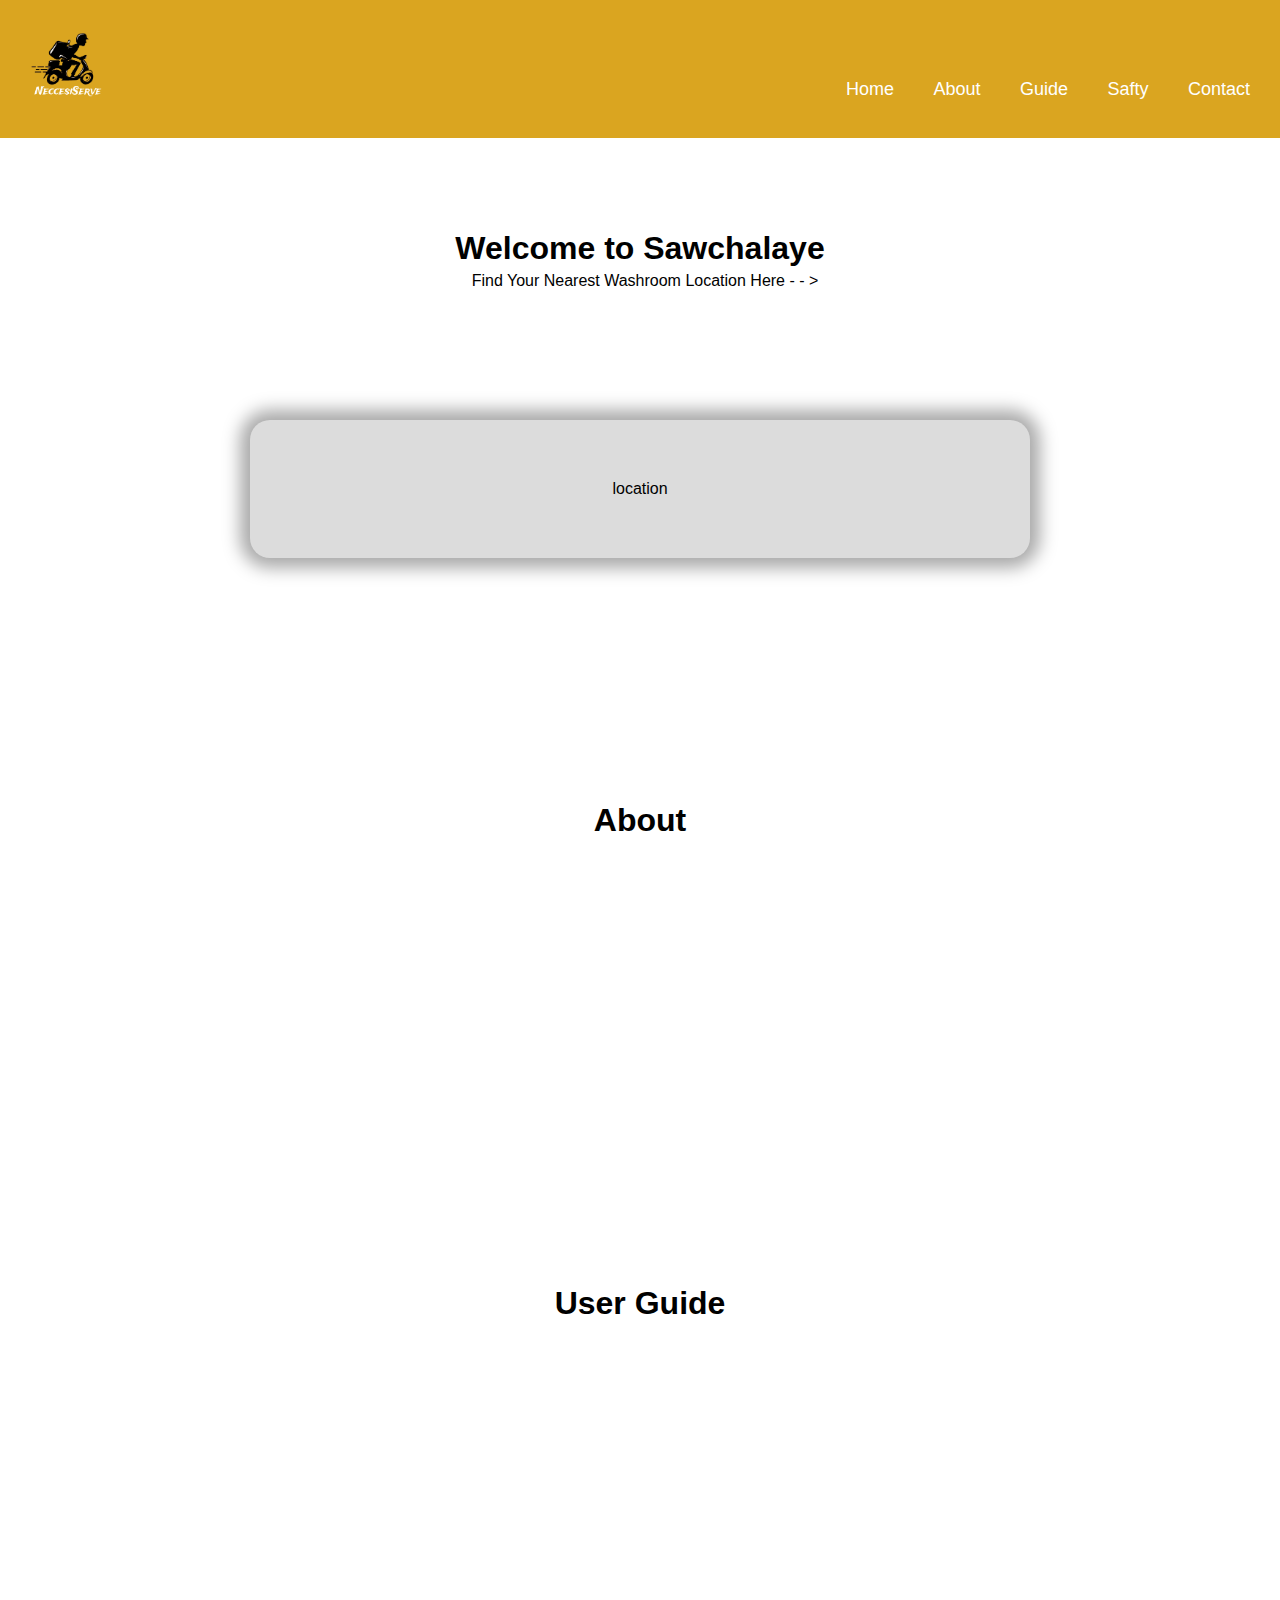
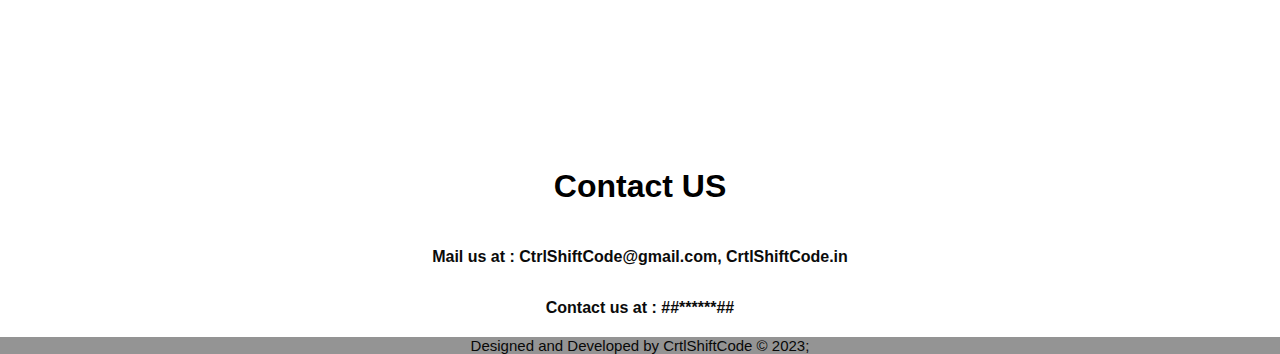
==== index.html @ f0f92f32 "add code" ====
<!DOCTYPE html>
 <html lang="en">
 <head>
    <meta charset="UTF-8">
    <meta name="viewport" content="width=device-width, initial-scale=1.0">
    <title>smart_toilet</title>
    <link rel="stylesheet"  href="smarty.css">
 </head>
 <body>
    <header class="header">
        <a href="index.html" class="logo"><img src="main_logo.png" alt="" height="70px"></a>
    
        <nav class="navbar">
            <a href="#">Home</a>
            <a href="#About">About</a>
            <a href="#Guide">Guide</a>
            <a href="#Safty">Safty</a>
            <a href="#Contact">Contact</a>
        </nav>
    </header>

    <div class="wellpage">
        <div class="welltext">
            <h1>Welcome to Sawchalaye</h1>
            <p style="padding: 5px 0px 10px 10px; ">Find Your Nearest Washroom Location Here - - ></p>
        </div>
        <div class="location">
            <p>location</p>
        </div>
        
    </div>
    <br>
    <br>
    <div class="heading" id="About">
        <h1>About</h1>
        <br>
        <br>
        <br>
        <br>
        <br>
        <br>
        <br>
        <br>
        <br>
        <br>
        <br>
        <br>
        <br>
        <br>

    </div>
    <br>
    <br>
    <div class="guidebox" id="Guide">
        <h1>User Guide</h1>
        <br>
        <br>
        <br>
        <br>
        <br>
        <br>
        <br>
        <br>
        <br>
        <br>
        <br>
        <br>
        <br>
        <br>
    
    </div>
    <br>
    <br>
    <div class="contactus" id="Contact">
        <h1>Contact US</h1>
        <p>Mail us at : CtrlShiftCode@gmail.com, CrtlShiftCode.in</p>
    
        <p>Contact us at : ##******##</p>
    
    </div>
    <div class="footer">Designed and Developed by CrtlShiftCode &copy 2023;</div>
     
 </body>
 </html>
---- smarty.css ----
* {
    margin: 0;
    padding: 0;
    box-sizing: border-box;
    font-family: "Poppins", sans-serif;
}

body {
    min-height: 100vh;
    /* background: url(../smart_toi/background.jpg) no-repeat; */
    background-size: cover;
    background-position: center;
    background-attachment: fixed;
}

.header {
    position: fixed;
    top: 0;
    left: 0;
    width: 100%;
    padding: 30px;
    background: transparent;
    display: flex;
    justify-content: space-between;
    align-items: center;
    z-index: 100;
    background-color: goldenrod;
}

.logo {
    font-size: 32px;
    color: white;
    text-decoration: none;
    font-weight: 700;
}


.navbar a {
    position: relative;
    font-size: 18px;
    color: #fff;
    font-weight: 500;
    text-decoration: none;
    margin-left: 35px;
    top: 20px;
}

.navbar a::before {
    content: '';
    position: absolute;
    top: 100%;
    left: 0;
    width: 0px;
    height: 3px;
    background:black;
    transition: .4s;
}

.navbar a:hover::before {
    width: 103%;

}

.welltext{
    margin: 190px ;
    margin-top: 230px;
    margin-bottom: 120px;
    padding: 0px;
    display: inherit;
    text-align: center;

}
.location p{ 
    text-align: center;
    position: relative;
    padding: 60px;
    margin: 250px;
    margin-top: 0;
    margin-bottom: 80px;
    display:grid;
    box-shadow: 0 0 17px 10px rgba(1, 0, 0, 0.342);
    border-radius: 20px;
    background:gainsboro;
}
.heading h1{
    text-align: center;
    color:black;
    padding-top: 10%;
    margin-bottom: 30px;
    font-weight: 600;
    position: relative;
}
.heading{
    /* background-color: grey; */

}

.guidebox h1 {
    text-align: center;
    color: blac;
    padding-top: 10%;
    margin-bottom: 30px;
    font-weight: 600;
    position: relative;
}

.contactus h1 {
    text-align: center;
    color: blac;
    padding-top: 10%;
    margin-bottom: 30px;
    font-weight: 600;
    position: relative;
}
.contactus p {
    /* font-size: 20px; */
    text-align: center;
    color: rgb(11, 11, 11);
    padding-top: 1%;
    margin-bottom: 20px;
    font-weight: 600;
    position: relative;
}

.footer {
    background: rgba(0, 0, 0, 0.418);
    background-attachment: fixed;
    background-size: cover;
    width: 100%;
    height: auto;
    font-size: 15px;
    text-align: center;
    color: rgb(8, 8, 8);
    font-weight: 500;
    position: relative;
}
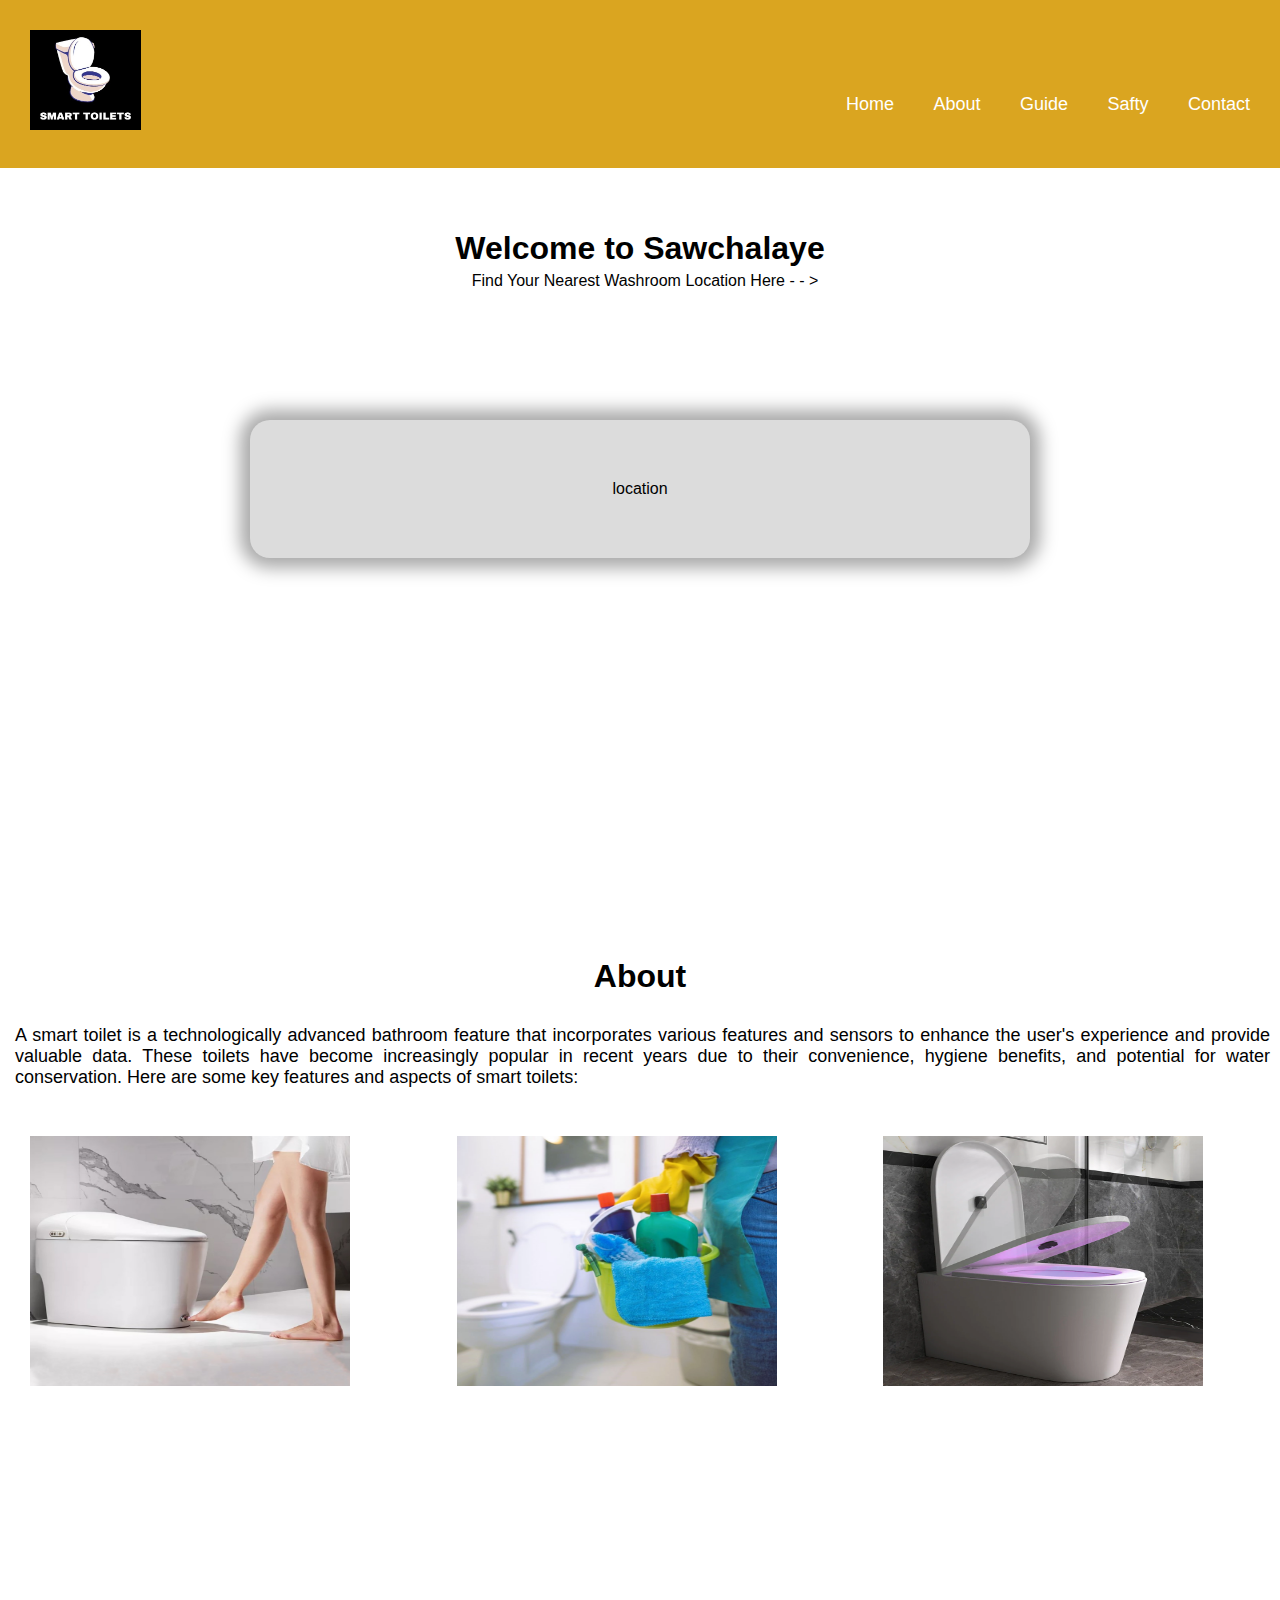
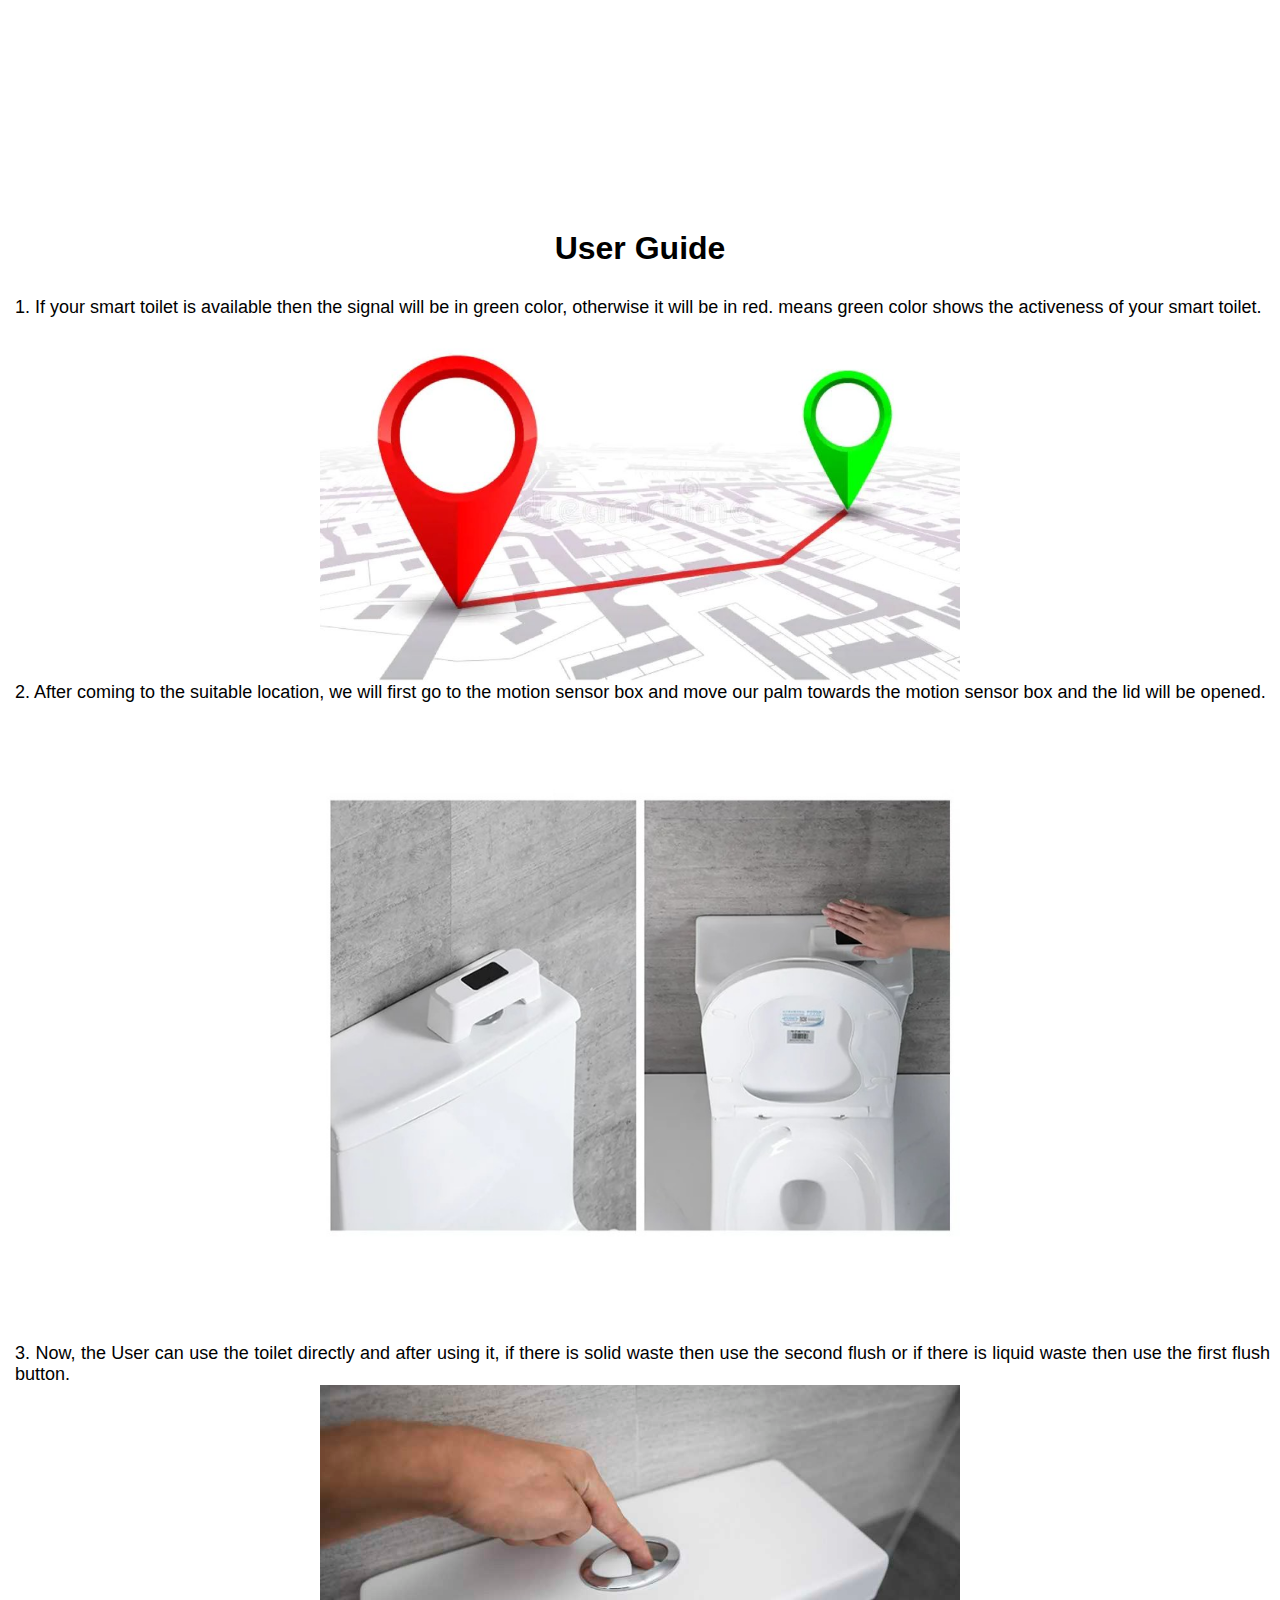
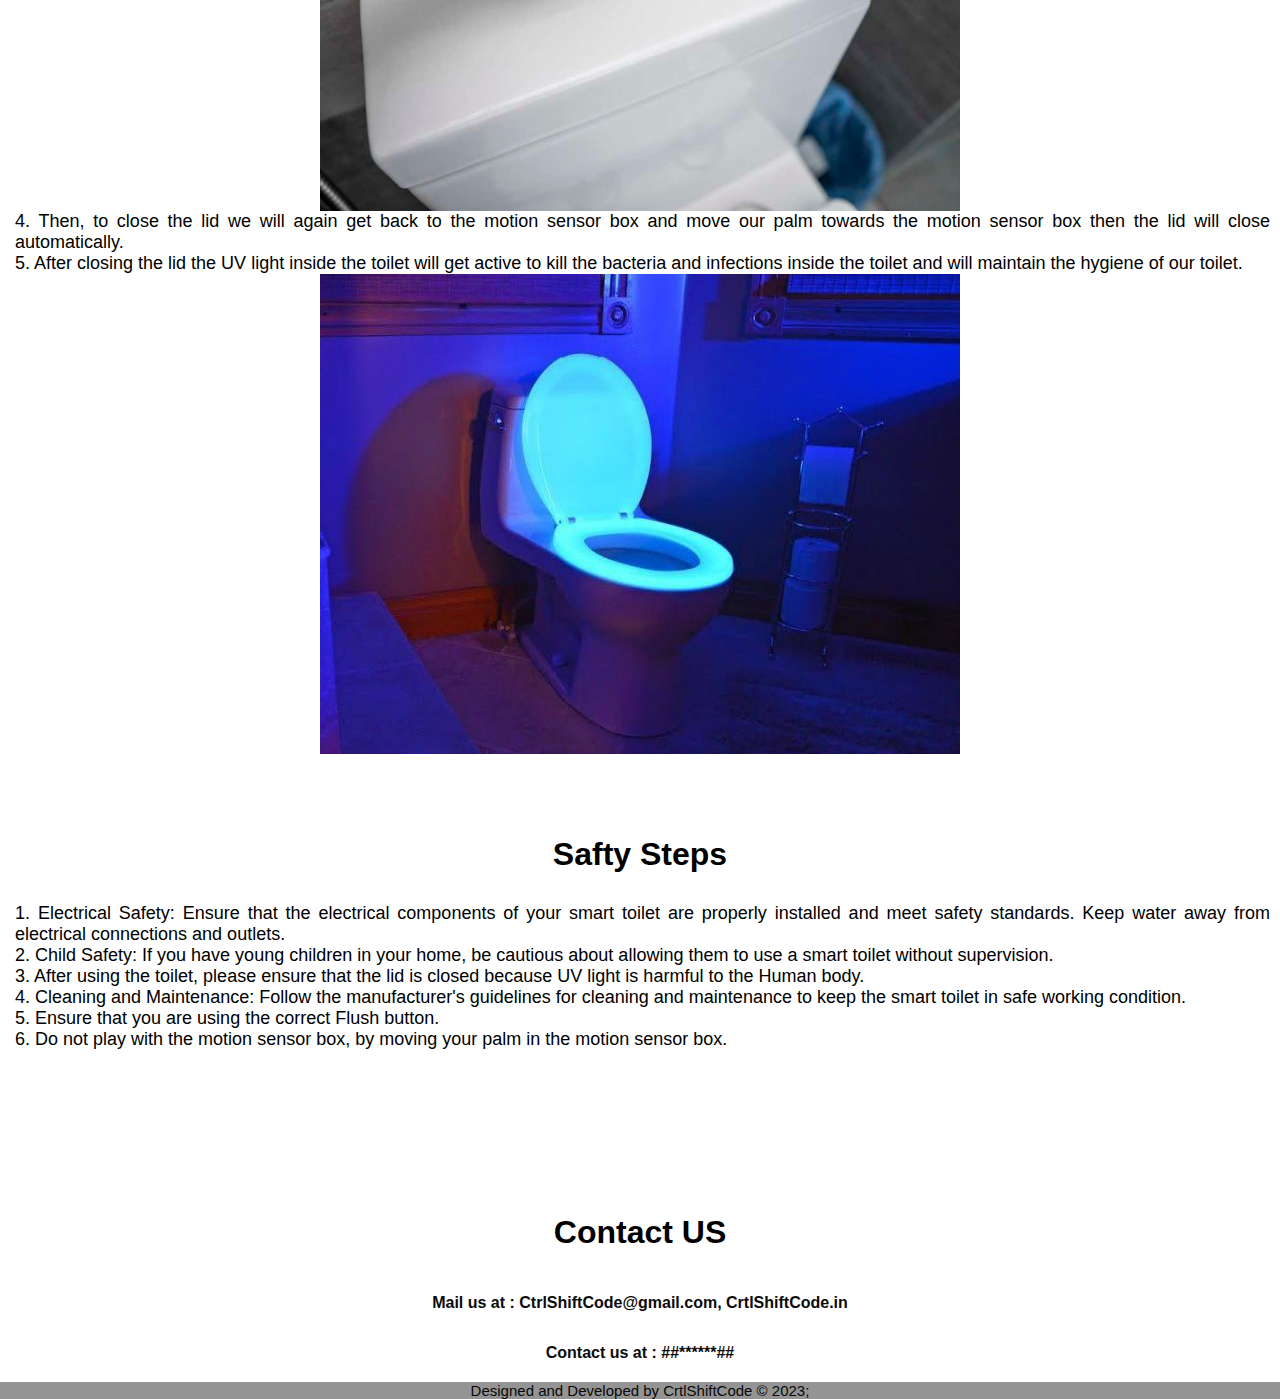
==== commit d8540d0e: "add photos" ====
--- a/index.html
+++ b/index.html
@@ -1,15 +1,17 @@
- <!DOCTYPE html>
- <html lang="en">
- <head>
+<!DOCTYPE html>
+<html lang="en">
+
+<head>
     <meta charset="UTF-8">
     <meta name="viewport" content="width=device-width, initial-scale=1.0">
     <title>smart_toilet</title>
-    <link rel="stylesheet"  href="smarty.css">
- </head>
- <body>
+    <link rel="stylesheet" href="smarty.css">
+</head>
+
+<body>
     <header class="header">
-        <a href="index.html" class="logo"><img src="main_logo.png" alt="" height="70px"></a>
-    
+        <a href="index.html" class="logo"><img src="logo.jpg" alt="logo" height="100px"></a>
+
         <nav class="navbar">
             <a href="#">Home</a>
             <a href="#About">About</a>
@@ -27,23 +29,22 @@
         <div class="location">
             <p>location</p>
         </div>
-        
     </div>
-    <br>
-    <br>
     <div class="heading" id="About">
         <h1>About</h1>
+        <p>A smart toilet is a technologically advanced bathroom feature that incorporates various features and sensors
+            to enhance
+            the user's experience and provide valuable data. These toilets have become increasingly popular in recent
+            years due to
+            their convenience, hygiene benefits, and potential for water conservation. Here are some key features and
+            aspects of
+            smart toilets:</p>
         <br>
-        <br>
-        <br>
-        <br>
-        <br>
-        <br>
-        <br>
-        <br>
-        <br>
-        <br>
-        <br>
+        <div class="images1">
+            <div><img src="img1.png" alt="loading" width="30%"></div>
+            <div><img src="img2.png" alt="in" width="30%"></div>
+            <div><img src="img3.png" alt="progress" width="30%"></div>
+        </div>
         <br>
         <br>
         <br>
@@ -53,32 +54,78 @@
     <br>
     <div class="guidebox" id="Guide">
         <h1>User Guide</h1>
+        <p>1. If your smart toilet is available then the signal will be in green color, otherwise it will be in red.
+            means green
+            color shows the activeness of your smart toilet.</p>
+        <img src="img4.jpg" alt="navigation image">
+
+        <p>2. After coming to the suitable location, we will first go to the motion sensor box and move our palm towards
+            the motion
+            sensor box and the lid will be opened.</p>
+        <img src="img5.jpg" alt="Motion sensor image">
+
+        <p>3. Now, the User can use the toilet directly and after using it, if there is solid waste then use the second
+            flush or if
+            there is liquid waste then use the first flush button.</p>
+        <img src="img6.jpg" alt="flush image">
+
+        <p>4. Then, to close the lid we will again get back to the motion sensor box and move our palm towards the
+            motion sensor
+            box then the lid will close automatically.</p>
+
+        <p>5. After closing the lid the UV light inside the toilet will get active to kill the bacteria and infections
+            inside the
+            toilet and will maintain the hygiene of our toilet.</p>
+        <img src="img8.jpg" alt="uv light">
+
         <br>
-        <br>
-        <br>
-        <br>
-        <br>
-        <br>
-        <br>
-        <br>
-        <br>
-        <br>
-        <br>
-        <br>
-        <br>
-        <br>
-    
+
+    </div>
+    <div class="saftybox" id="Safty">
+        <h1>Safty Steps</h1>
+        <p>
+            1. Electrical Safety: Ensure that the electrical components of your smart toilet are properly installed and
+            meet safety
+            standards. Keep water away from electrical connections and outlets.
+        </p>
+
+        <p>
+            2. Child Safety: If you have young children in your home, be cautious about allowing them to use a smart
+            toilet without
+            supervision.
+        </p>
+
+        <p>
+            3. After using the toilet, please ensure that the lid is closed because UV light is harmful to the Human
+            body.
+        </p>
+
+        <p>
+            4. Cleaning and Maintenance: Follow the manufacturer's guidelines for cleaning and maintenance to keep the
+            smart toilet
+            in safe working condition.
+        </p>
+
+        <p>
+            5. Ensure that you are using the correct Flush button.
+        </p>
+
+        <p>
+            6. Do not play with the motion sensor box, by moving your palm in the motion sensor box.
+        </p>
+
     </div>
     <br>
     <br>
     <div class="contactus" id="Contact">
         <h1>Contact US</h1>
         <p>Mail us at : CtrlShiftCode@gmail.com, CrtlShiftCode.in</p>
-    
+
         <p>Contact us at : ##******##</p>
-    
+
     </div>
     <div class="footer">Designed and Developed by CrtlShiftCode &copy 2023;</div>
-     
- </body>
- </html>+
+</body>
+
+</html>--- a/smarty.css
+++ b/smarty.css
@@ -52,7 +52,7 @@
     left: 0;
     width: 0px;
     height: 3px;
-    background:black;
+    background: black;
     transition: .4s;
 }
 
@@ -61,47 +61,105 @@
 
 }
 
-.welltext{
-    margin: 190px ;
+.welltext {
+    margin: 190px;
     margin-top: 230px;
     margin-bottom: 120px;
-    padding: 0px;
+    padding-bottom: 0px;
     display: inherit;
     text-align: center;
 
 }
-.location p{ 
+
+.location p {
     text-align: center;
     position: relative;
     padding: 60px;
     margin: 250px;
     margin-top: 0;
     margin-bottom: 80px;
-    display:grid;
+    display: grid;
     box-shadow: 0 0 17px 10px rgba(1, 0, 0, 0.342);
     border-radius: 20px;
-    background:gainsboro;
+    background: gainsboro;
 }
-.heading h1{
+
+.heading h1 {
     text-align: center;
-    color:black;
-    padding-top: 10%;
+    color: black;
+    padding-top: 25%;
     margin-bottom: 30px;
     font-weight: 600;
     position: relative;
 }
-.heading{
-    /* background-color: grey; */
+
+.heading p {
+    padding-left: 15px;
+    padding-right: 10px;
+    display: grid;
+    font-size: 18px;
+    text-align: justify;
+    ;
+}
+
+.images1 {
+    display: grid;
+    grid-template-columns: repeat(auto-fit, minmax(250px, 1fr));
+    grid-gap: 40px;
+    width: 100%;
+    padding: 20px;
+    margin: 10px;
+}
+
+.images1 img {
+    width: 320px;
+    height: 250px;
 
 }
 
 .guidebox h1 {
     text-align: center;
-    color: blac;
-    padding-top: 10%;
+    color: black;
+    padding-top: 25%;
     margin-bottom: 30px;
     font-weight: 600;
     position: relative;
+}
+
+.guidebox p {
+    padding-left: 15px;
+    padding-right: 10px;
+    display: grid;
+    font-size: 18px;
+    text-align: justify;
+}
+
+.guidebox img {
+    display: block;
+    position: relative;
+    /* padding: 20px; */
+    margin-left: auto;
+    margin-right: auto;
+    width: 50%;
+    height: 30%;
+
+}
+
+.saftybox h1 {
+    text-align: center;
+    color: black;
+    padding-top: 5%;
+    margin-bottom: 30px;
+    font-weight: 600;
+    position: relative;
+}
+
+.saftybox p {
+    padding-left: 15px;
+    padding-right: 10px;
+    display: grid;
+    font-size: 18px;
+    text-align: justify;
 }
 
 .contactus h1 {
@@ -112,6 +170,7 @@
     font-weight: 600;
     position: relative;
 }
+
 .contactus p {
     /* font-size: 20px; */
     text-align: center;
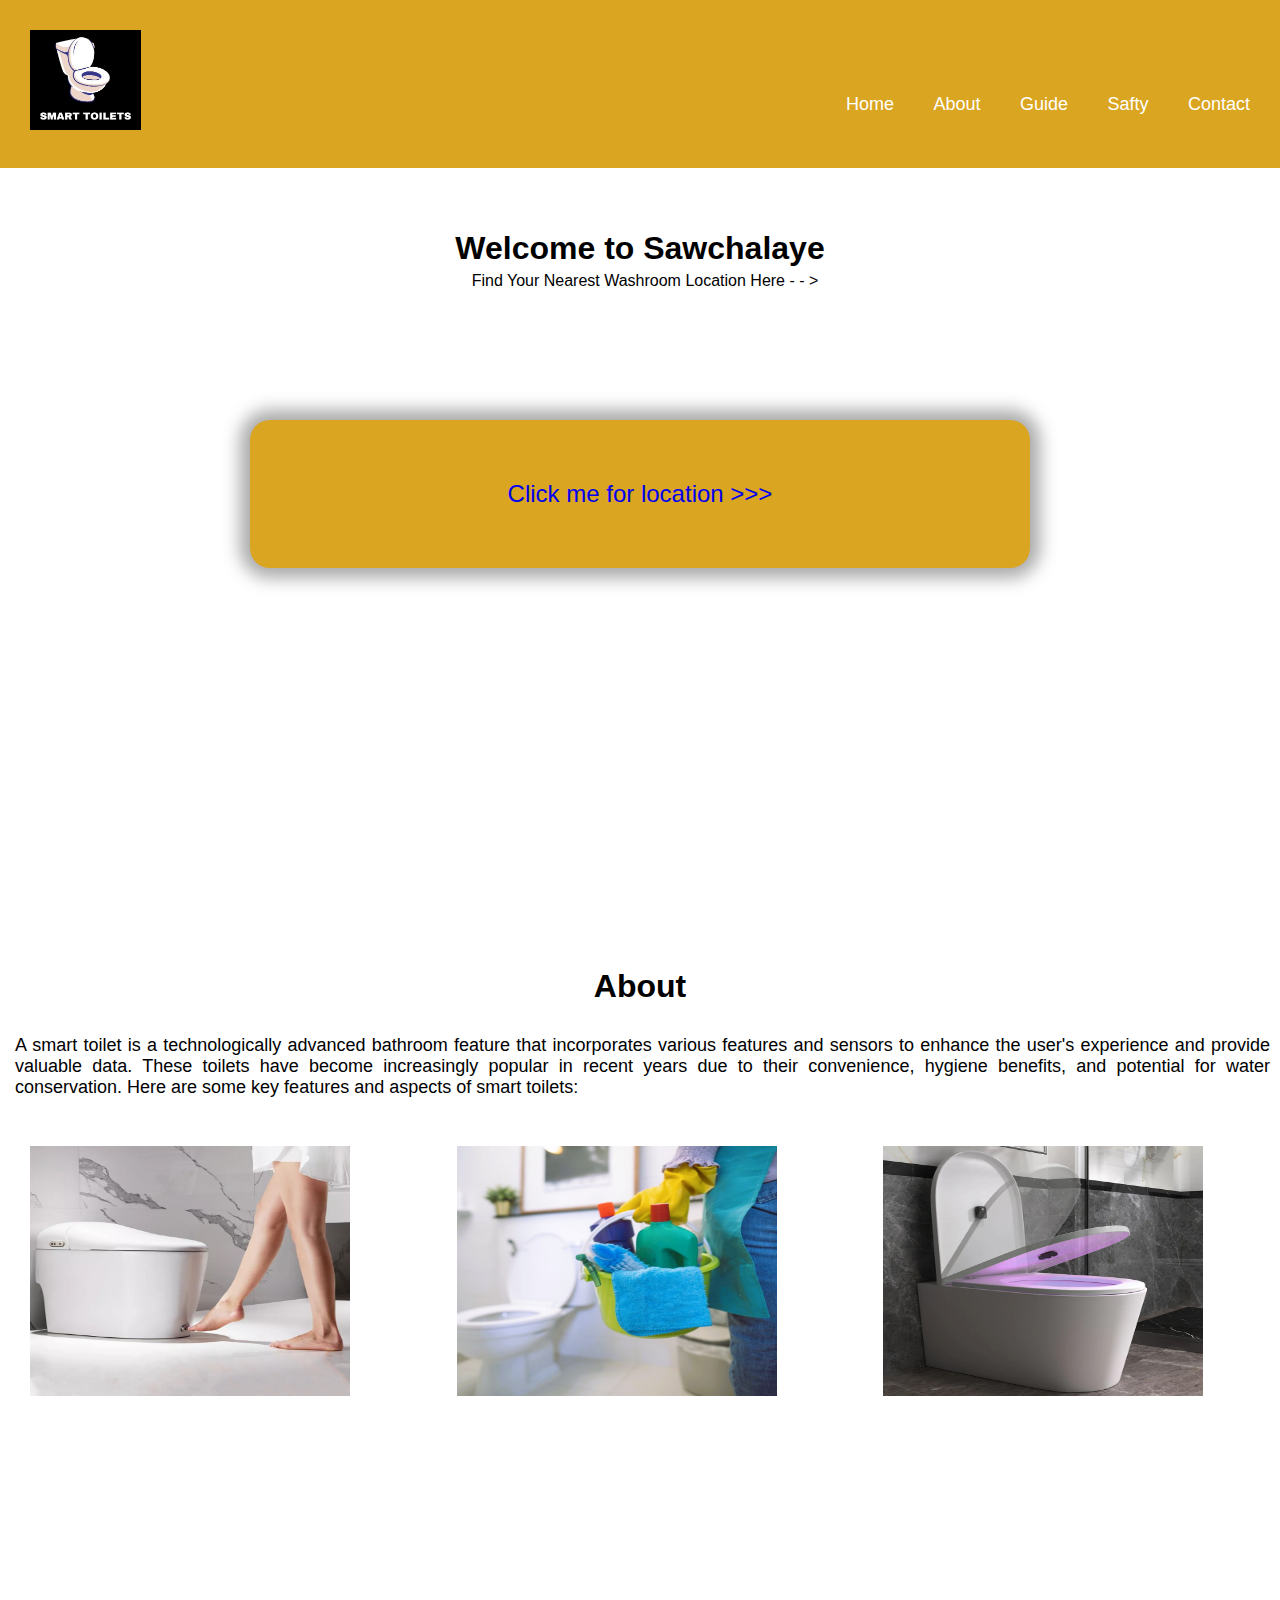
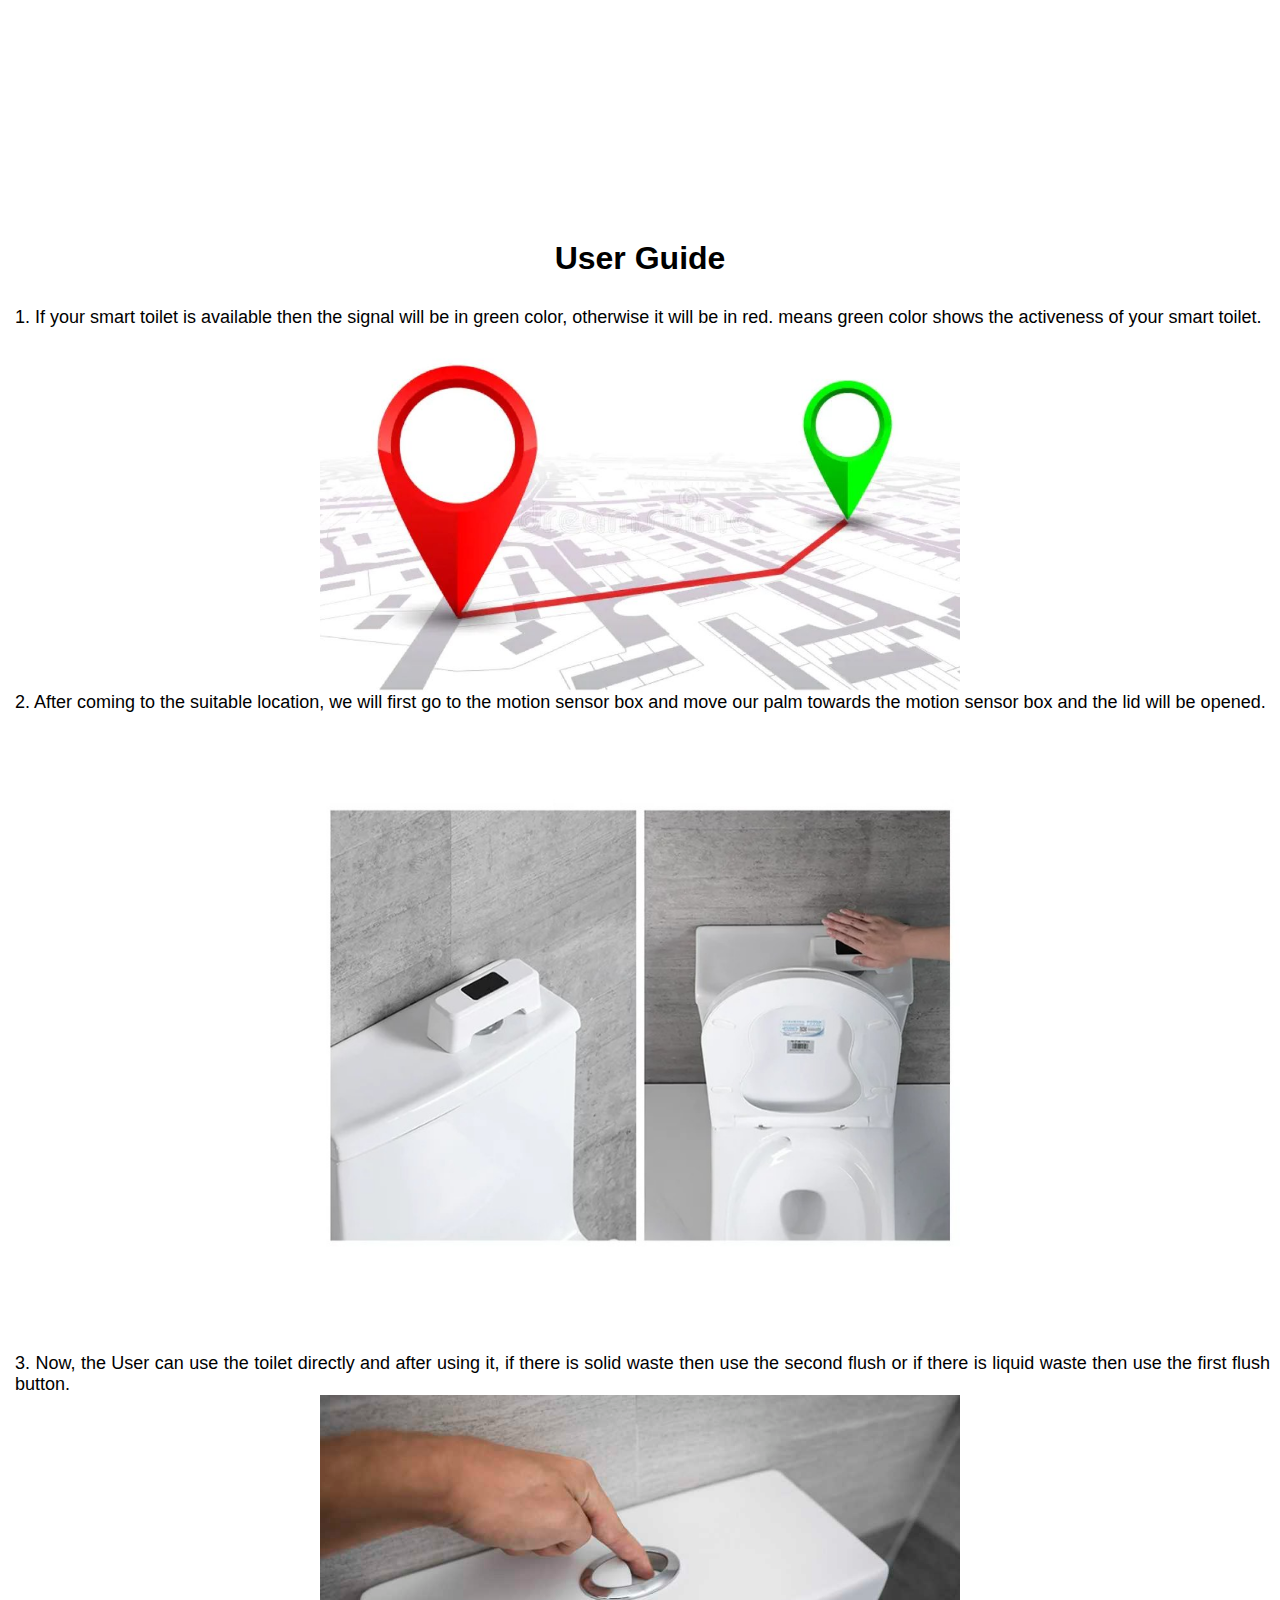
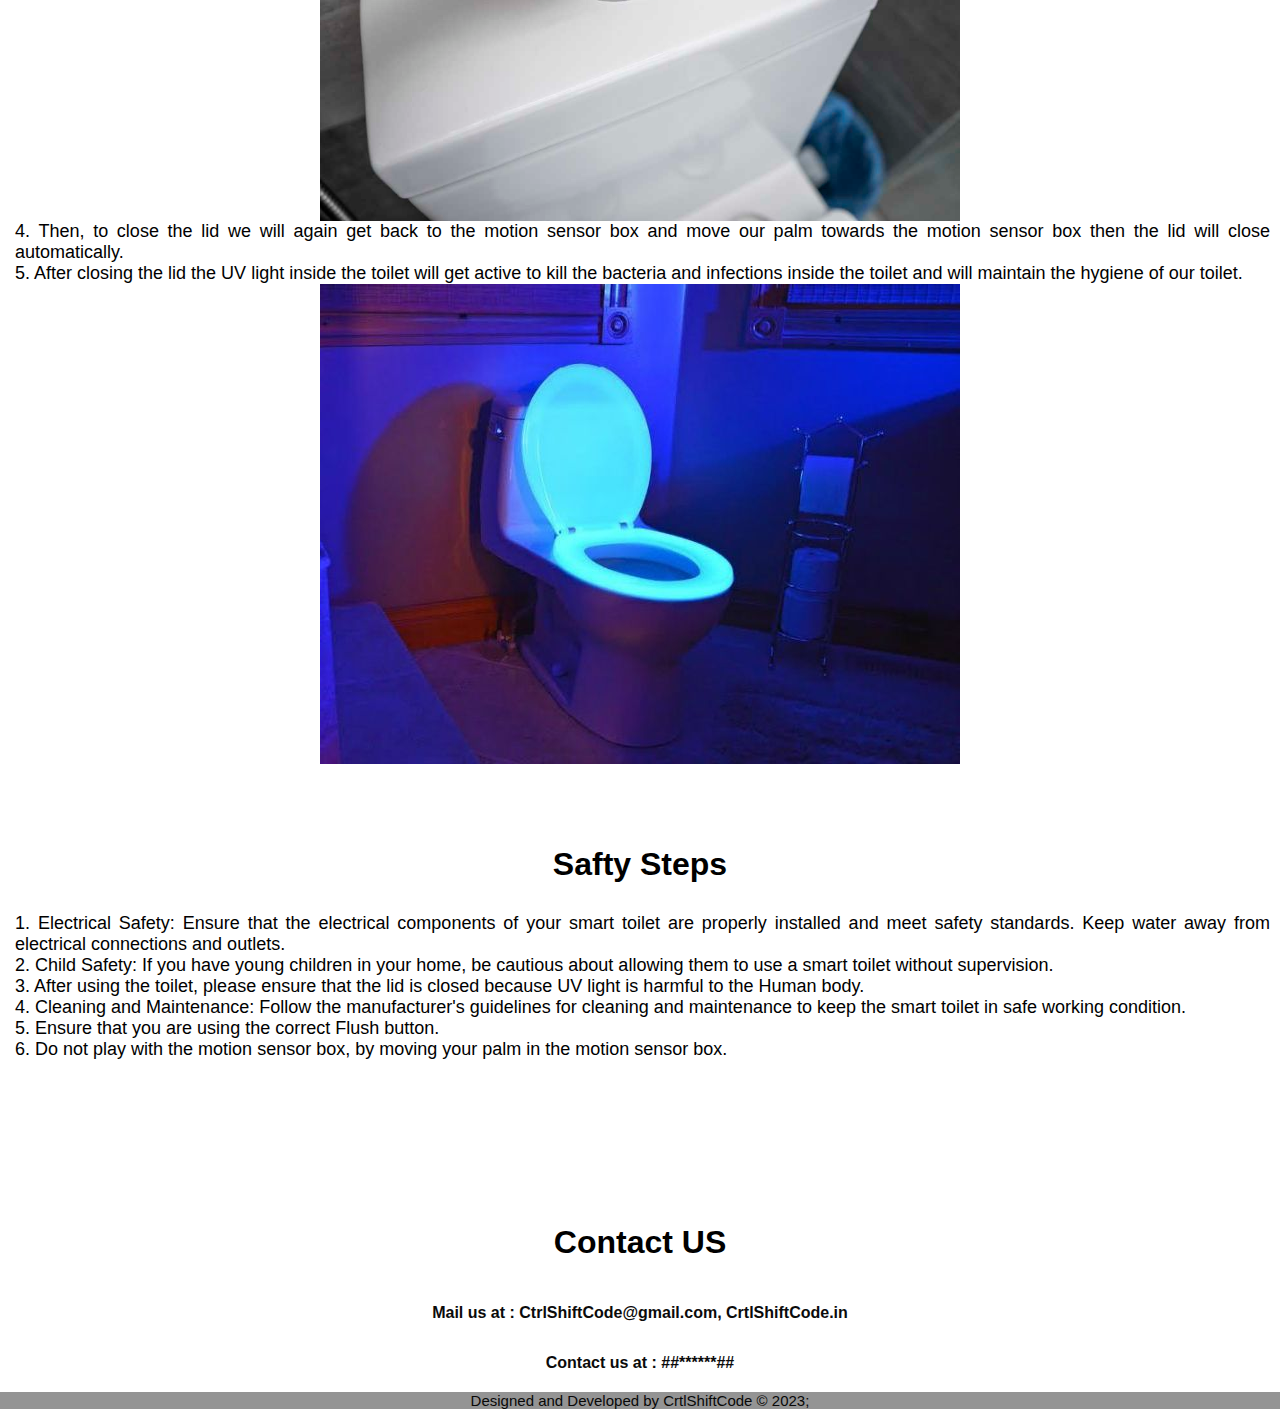
==== commit 64d58b17: "add map page" ====
--- a/index.html
+++ b/index.html
@@ -1,17 +1,15 @@
-<!DOCTYPE html>
-<html lang="en">
-
-<head>
+ <!DOCTYPE html>
+ <html lang="en">
+ <head>
     <meta charset="UTF-8">
     <meta name="viewport" content="width=device-width, initial-scale=1.0">
     <title>smart_toilet</title>
-    <link rel="stylesheet" href="smarty.css">
-</head>
-
-<body>
+    <link rel="stylesheet"  href="smarty.css">
+ </head>
+ <body>
     <header class="header">
         <a href="index.html" class="logo"><img src="logo.jpg" alt="logo" height="100px"></a>
-
+    
         <nav class="navbar">
             <a href="#">Home</a>
             <a href="#About">About</a>
@@ -26,22 +24,21 @@
             <h1>Welcome to Sawchalaye</h1>
             <p style="padding: 5px 0px 10px 10px; ">Find Your Nearest Washroom Location Here - - ></p>
         </div>
-        <div class="location">
-            <p>location</p>
-        </div>
+        <div  class="location">
+            <a href="map.html" style="text-decoration: none;" ><p>Click me for location >>></p></a>
+        </div> 
     </div>
+    
+    
     <div class="heading" id="About">
         <h1>About</h1>
-        <p>A smart toilet is a technologically advanced bathroom feature that incorporates various features and sensors
-            to enhance
-            the user's experience and provide valuable data. These toilets have become increasingly popular in recent
-            years due to
-            their convenience, hygiene benefits, and potential for water conservation. Here are some key features and
-            aspects of
-            smart toilets:</p>
+        <p>A smart toilet is a technologically advanced bathroom feature that incorporates various features and sensors to enhance
+        the user's experience and provide valuable data. These toilets have become increasingly popular in recent years due to
+        their convenience, hygiene benefits, and potential for water conservation. Here are some key features and aspects of
+        smart toilets:</p>
         <br>
         <div class="images1">
-            <div><img src="img1.png" alt="loading" width="30%"></div>
+            <div><img src="img1.png" alt="loading" width="30%" ></div>
             <div><img src="img2.png" alt="in" width="30%"></div>
             <div><img src="img3.png" alt="progress" width="30%"></div>
         </div>
@@ -54,62 +51,53 @@
     <br>
     <div class="guidebox" id="Guide">
         <h1>User Guide</h1>
-        <p>1. If your smart toilet is available then the signal will be in green color, otherwise it will be in red.
-            means green
-            color shows the activeness of your smart toilet.</p>
-        <img src="img4.jpg" alt="navigation image">
-
-        <p>2. After coming to the suitable location, we will first go to the motion sensor box and move our palm towards
-            the motion
-            sensor box and the lid will be opened.</p>
+        <p>1. If your smart toilet is available then the signal will be in green color, otherwise it will be in red. means green
+        color shows the activeness of your smart toilet.</p>
+            <img src="img4.jpg" alt="navigation image">  
+        
+        <p>2. After coming to the suitable location, we will first go to the motion sensor box and move our palm towards the motion
+        sensor box and the lid will be opened.</p>
         <img src="img5.jpg" alt="Motion sensor image">
-
-        <p>3. Now, the User can use the toilet directly and after using it, if there is solid waste then use the second
-            flush or if
-            there is liquid waste then use the first flush button.</p>
+        
+        <p>3. Now, the User can use the toilet directly and after using it, if there is solid waste then use the second flush or if
+        there is liquid waste then use the first flush button.</p>
         <img src="img6.jpg" alt="flush image">
-
-        <p>4. Then, to close the lid we will again get back to the motion sensor box and move our palm towards the
-            motion sensor
-            box then the lid will close automatically.</p>
-
-        <p>5. After closing the lid the UV light inside the toilet will get active to kill the bacteria and infections
-            inside the
-            toilet and will maintain the hygiene of our toilet.</p>
+        
+        <p>4. Then, to close the lid we will again get back to the motion sensor box and move our palm towards the motion sensor
+        box then the lid will close automatically.</p>
+        
+        <p>5. After closing the lid the UV light inside the toilet will get active to kill the bacteria and infections inside the
+        toilet and will maintain the hygiene of our toilet.</p>
         <img src="img8.jpg" alt="uv light">
 
         <br>
-
+    
     </div>
     <div class="saftybox" id="Safty">
         <h1>Safty Steps</h1>
         <p>
-            1. Electrical Safety: Ensure that the electrical components of your smart toilet are properly installed and
-            meet safety
+            1. Electrical Safety: Ensure that the electrical components of your smart toilet are properly installed and meet safety
             standards. Keep water away from electrical connections and outlets.
         </p>
-
+        
         <p>
-            2. Child Safety: If you have young children in your home, be cautious about allowing them to use a smart
-            toilet without
+            2. Child Safety: If you have young children in your home, be cautious about allowing them to use a smart toilet without
             supervision.
         </p>
-
+        
         <p>
-            3. After using the toilet, please ensure that the lid is closed because UV light is harmful to the Human
-            body.
+            3. After using the toilet, please ensure that the lid is closed because UV light is harmful to the Human body.
         </p>
-
+        
         <p>
-            4. Cleaning and Maintenance: Follow the manufacturer's guidelines for cleaning and maintenance to keep the
-            smart toilet
+            4. Cleaning and Maintenance: Follow the manufacturer's guidelines for cleaning and maintenance to keep the smart toilet
             in safe working condition.
         </p>
-
+        
         <p>
             5. Ensure that you are using the correct Flush button.
         </p>
-
+        
         <p>
             6. Do not play with the motion sensor box, by moving your palm in the motion sensor box.
         </p>
@@ -120,12 +108,13 @@
     <div class="contactus" id="Contact">
         <h1>Contact US</h1>
         <p>Mail us at : CtrlShiftCode@gmail.com, CrtlShiftCode.in</p>
-
+    
         <p>Contact us at : ##******##</p>
-
+    
     </div>
     <div class="footer">Designed and Developed by CrtlShiftCode &copy 2023;</div>
+     
+ </body>
+ </html>
 
-</body>
 
-</html>--- a/smarty.css
+++ b/smarty.css
@@ -46,13 +46,13 @@
 }
 
 .navbar a::before {
-    content: '';
+    content:'';
     position: absolute;
     top: 100%;
     left: 0;
     width: 0px;
     height: 3px;
-    background: black;
+    background:black;
     transition: .4s;
 }
 
@@ -61,48 +61,47 @@
 
 }
 
-.welltext {
-    margin: 190px;
+.welltext{
+    margin: 190px ;
     margin-top: 230px;
     margin-bottom: 120px;
-    padding-bottom: 0px;
+    padding-bottom:0px;
     display: inherit;
     text-align: center;
 
 }
-
-.location p {
+.location p{ 
     text-align: center;
     position: relative;
     padding: 60px;
     margin: 250px;
+    font-size: 24px;
     margin-top: 0;
     margin-bottom: 80px;
-    display: grid;
+    display:grid;
     box-shadow: 0 0 17px 10px rgba(1, 0, 0, 0.342);
     border-radius: 20px;
-    background: gainsboro;
+    background:goldenrod;
+    
 }
 
-.heading h1 {
+.heading h1{
     text-align: center;
-    color: black;
+    color:black;
     padding-top: 25%;
     margin-bottom: 30px;
     font-weight: 600;
     position: relative;
 }
 
-.heading p {
+.heading p{
     padding-left: 15px;
     padding-right: 10px;
     display: grid;
     font-size: 18px;
-    text-align: justify;
-    ;
+    text-align:justify;;
 }
-
-.images1 {
+.images1{
     display: grid;
     grid-template-columns: repeat(auto-fit, minmax(250px, 1fr));
     grid-gap: 40px;
@@ -110,11 +109,10 @@
     padding: 20px;
     margin: 10px;
 }
-
-.images1 img {
-    width: 320px;
+.images1 img{
+    width:320px;
     height: 250px;
-
+    
 }
 
 .guidebox h1 {
@@ -133,8 +131,7 @@
     font-size: 18px;
     text-align: justify;
 }
-
-.guidebox img {
+.guidebox img{
     display: block;
     position: relative;
     /* padding: 20px; */
@@ -154,7 +151,7 @@
     position: relative;
 }
 
-.saftybox p {
+.saftybox p{
     padding-left: 15px;
     padding-right: 10px;
     display: grid;
@@ -170,7 +167,6 @@
     font-weight: 600;
     position: relative;
 }
-
 .contactus p {
     /* font-size: 20px; */
     text-align: center;
@@ -192,4 +188,4 @@
     color: rgb(8, 8, 8);
     font-weight: 500;
     position: relative;
-}+}
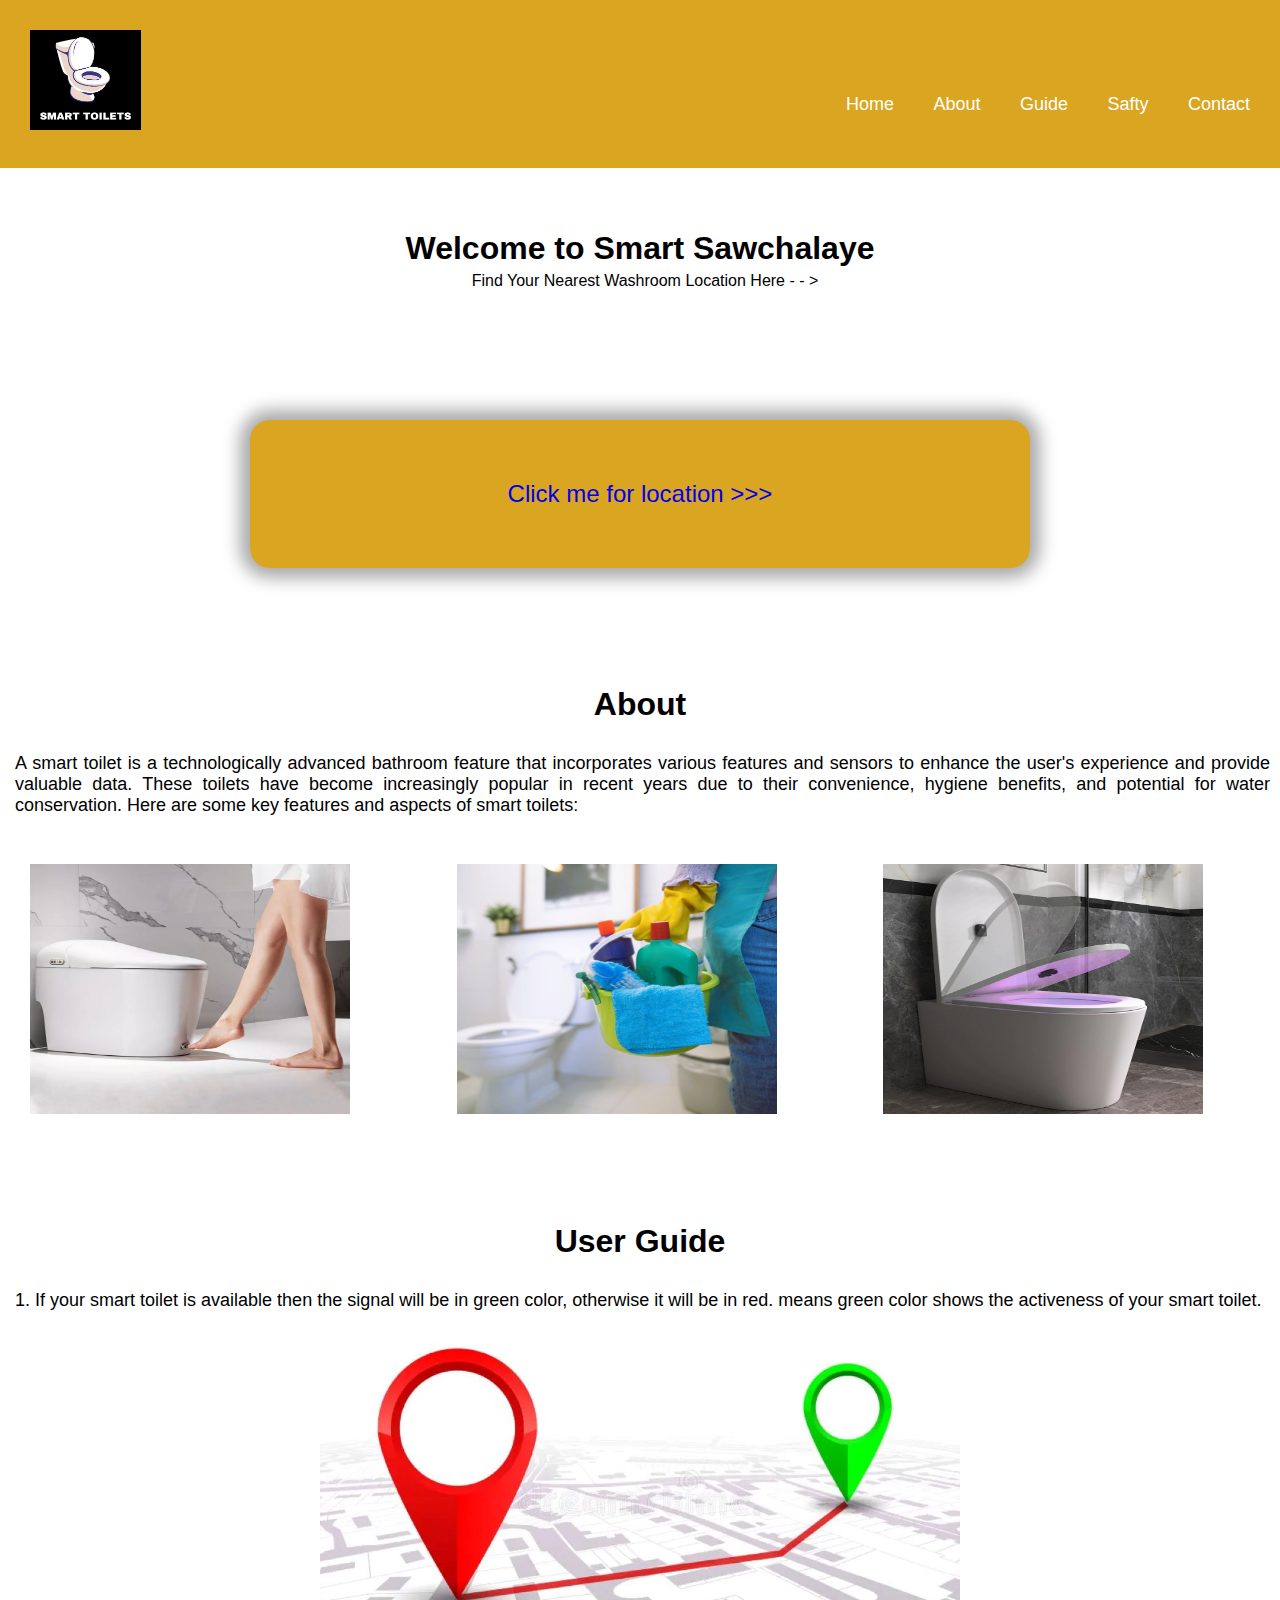
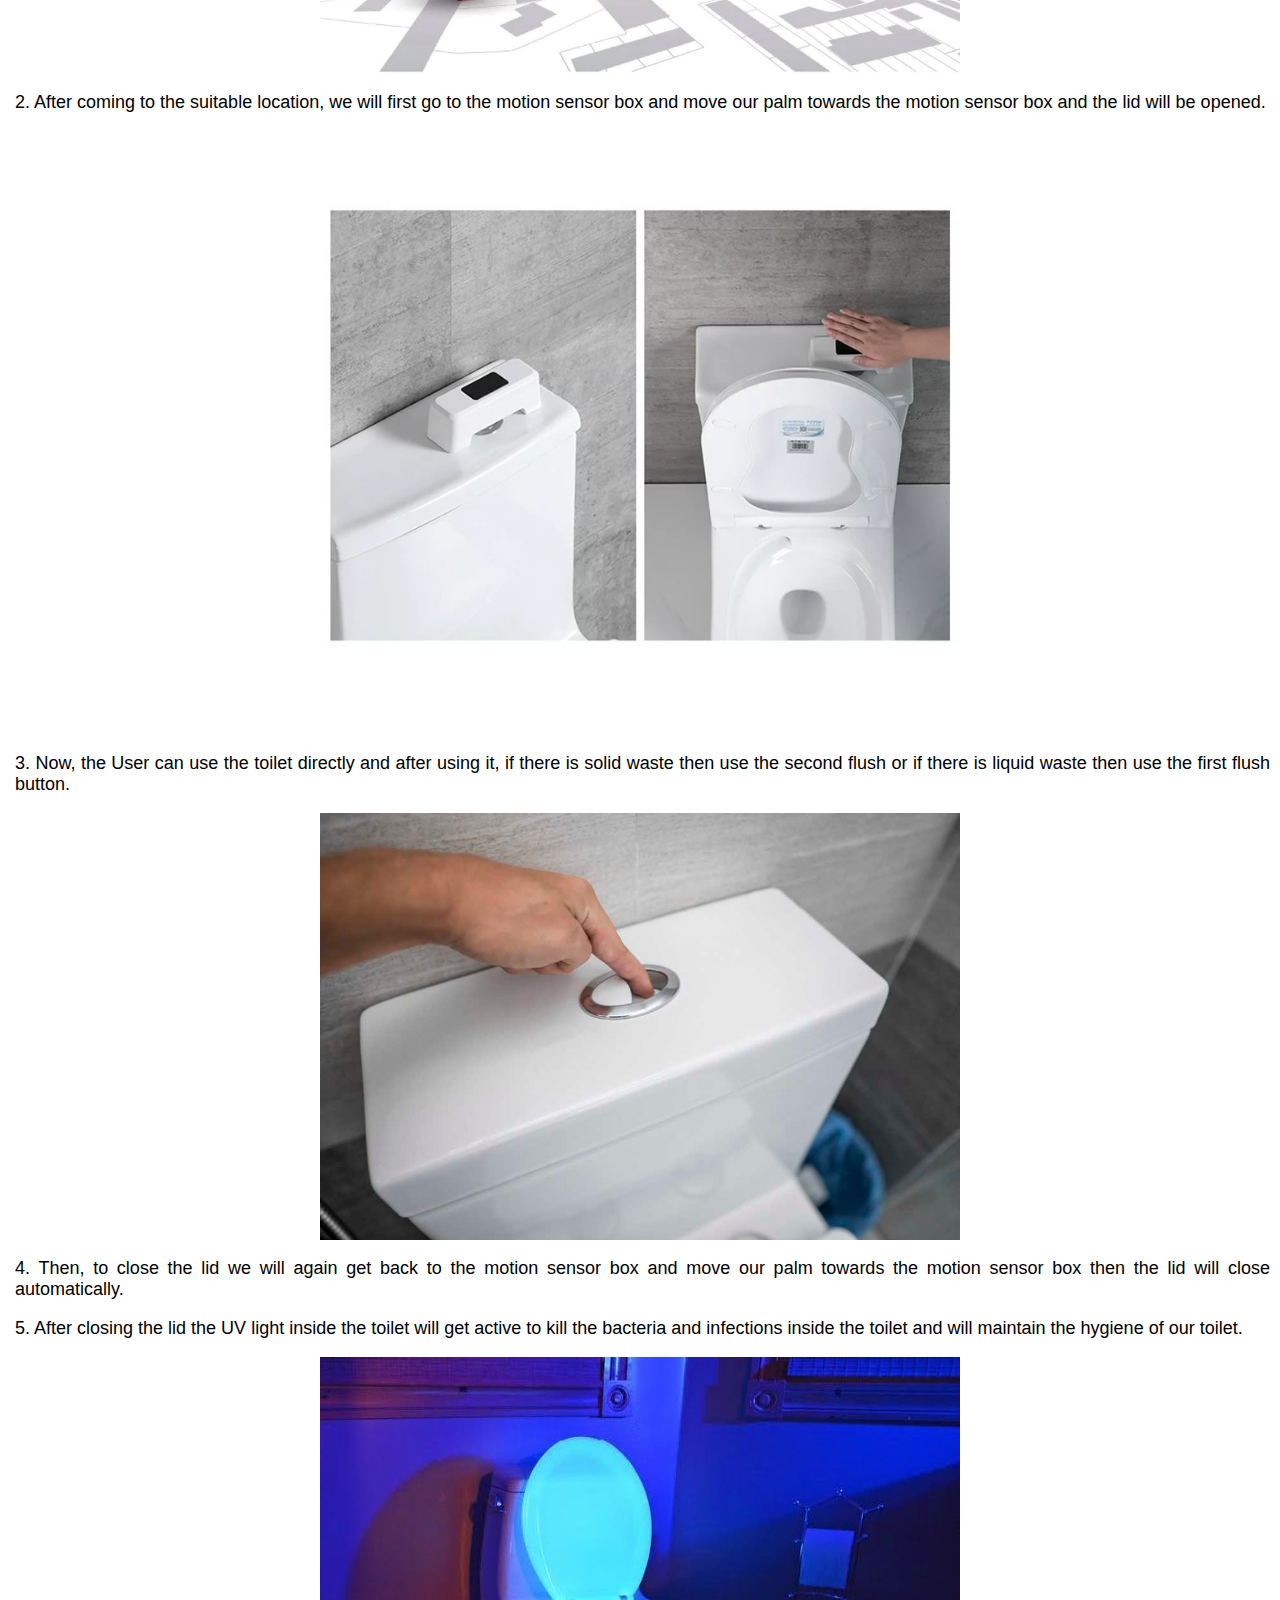
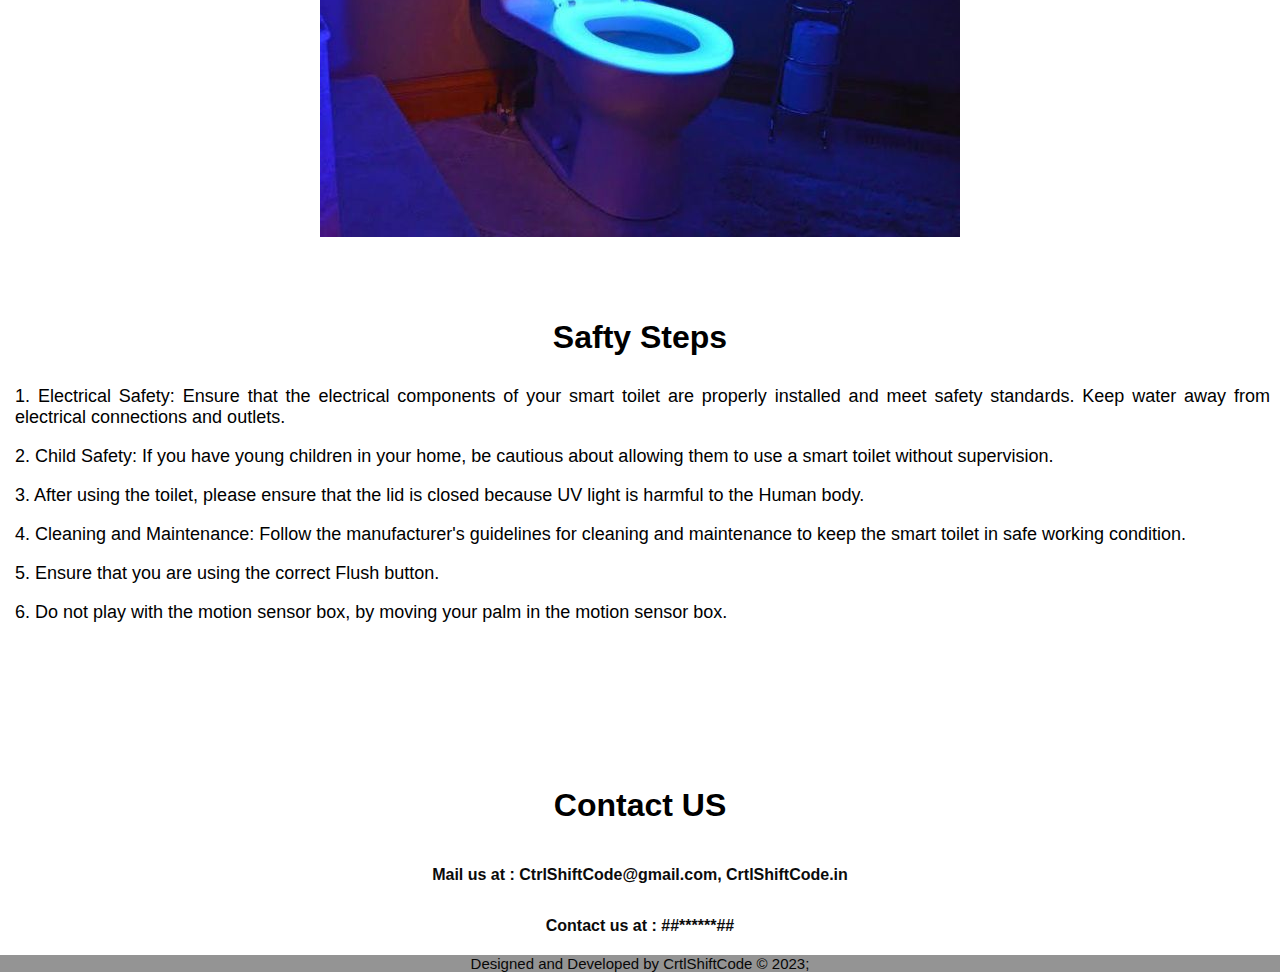
==== commit 95b0262b: "css change" ====
--- a/index.html
+++ b/index.html
@@ -21,7 +21,7 @@
 
     <div class="wellpage">
         <div class="welltext">
-            <h1>Welcome to Sawchalaye</h1>
+            <h1>Welcome to Smart Sawchalaye</h1>
             <p style="padding: 5px 0px 10px 10px; ">Find Your Nearest Washroom Location Here - - ></p>
         </div>
         <div  class="location">
@@ -43,31 +43,28 @@
             <div><img src="img3.png" alt="progress" width="30%"></div>
         </div>
         <br>
-        <br>
-        <br>
 
     </div>
-    <br>
     <br>
     <div class="guidebox" id="Guide">
         <h1>User Guide</h1>
         <p>1. If your smart toilet is available then the signal will be in green color, otherwise it will be in red. means green
         color shows the activeness of your smart toilet.</p>
-            <img src="img4.jpg" alt="navigation image">  
+            <img src="img4.jpg" alt="navigation image">  <br>
         
         <p>2. After coming to the suitable location, we will first go to the motion sensor box and move our palm towards the motion
         sensor box and the lid will be opened.</p>
         <img src="img5.jpg" alt="Motion sensor image">
         
         <p>3. Now, the User can use the toilet directly and after using it, if there is solid waste then use the second flush or if
-        there is liquid waste then use the first flush button.</p>
-        <img src="img6.jpg" alt="flush image">
+        there is liquid waste then use the first flush button.</p><br>
+        <img src="img6.jpg" alt="flush image"><br>
         
         <p>4. Then, to close the lid we will again get back to the motion sensor box and move our palm towards the motion sensor
-        box then the lid will close automatically.</p>
+        box then the lid will close automatically.</p><br>
         
         <p>5. After closing the lid the UV light inside the toilet will get active to kill the bacteria and infections inside the
-        toilet and will maintain the hygiene of our toilet.</p>
+        toilet and will maintain the hygiene of our toilet.</p><br>
         <img src="img8.jpg" alt="uv light">
 
         <br>
@@ -78,26 +75,26 @@
         <p>
             1. Electrical Safety: Ensure that the electrical components of your smart toilet are properly installed and meet safety
             standards. Keep water away from electrical connections and outlets.
-        </p>
+        </p><br>
         
         <p>
             2. Child Safety: If you have young children in your home, be cautious about allowing them to use a smart toilet without
             supervision.
-        </p>
+        </p><br>
         
         <p>
             3. After using the toilet, please ensure that the lid is closed because UV light is harmful to the Human body.
-        </p>
+        </p><br>
         
         <p>
             4. Cleaning and Maintenance: Follow the manufacturer's guidelines for cleaning and maintenance to keep the smart toilet
             in safe working condition.
-        </p>
+        </p><br>
         
         <p>
             5. Ensure that you are using the correct Flush button.
         </p>
-        
+        <br>
         <p>
             6. Do not play with the motion sensor box, by moving your palm in the motion sensor box.
         </p>
--- a/smarty.css
+++ b/smarty.css
@@ -88,10 +88,12 @@
 .heading h1{
     text-align: center;
     color:black;
-    padding-top: 25%;
+    padding-top: 3%;
     margin-bottom: 30px;
     font-weight: 600;
-    position: relative;
+    position:relative;
+    margin: 30px;
+    display: block;
 }
 
 .heading p{
@@ -118,7 +120,7 @@
 .guidebox h1 {
     text-align: center;
     color: black;
-    padding-top: 25%;
+    padding-top: 3%;
     margin-bottom: 30px;
     font-weight: 600;
     position: relative;
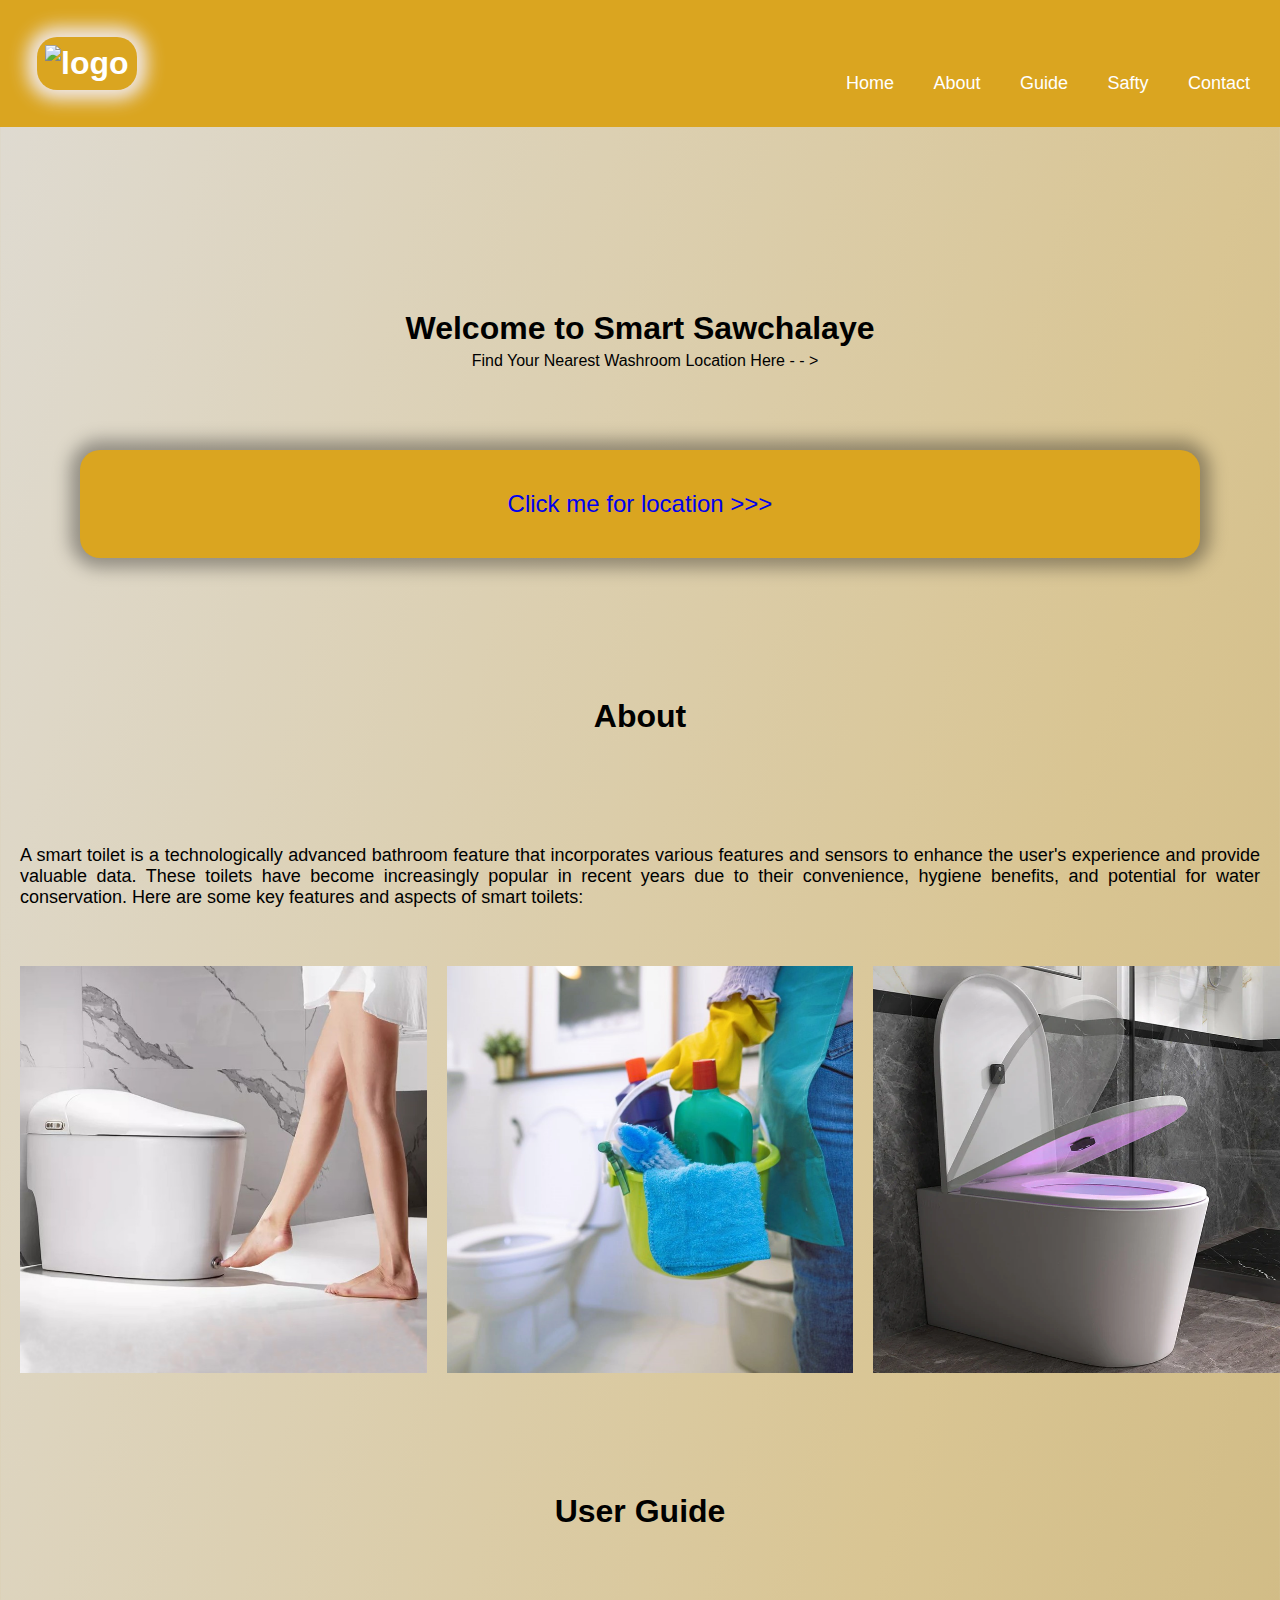
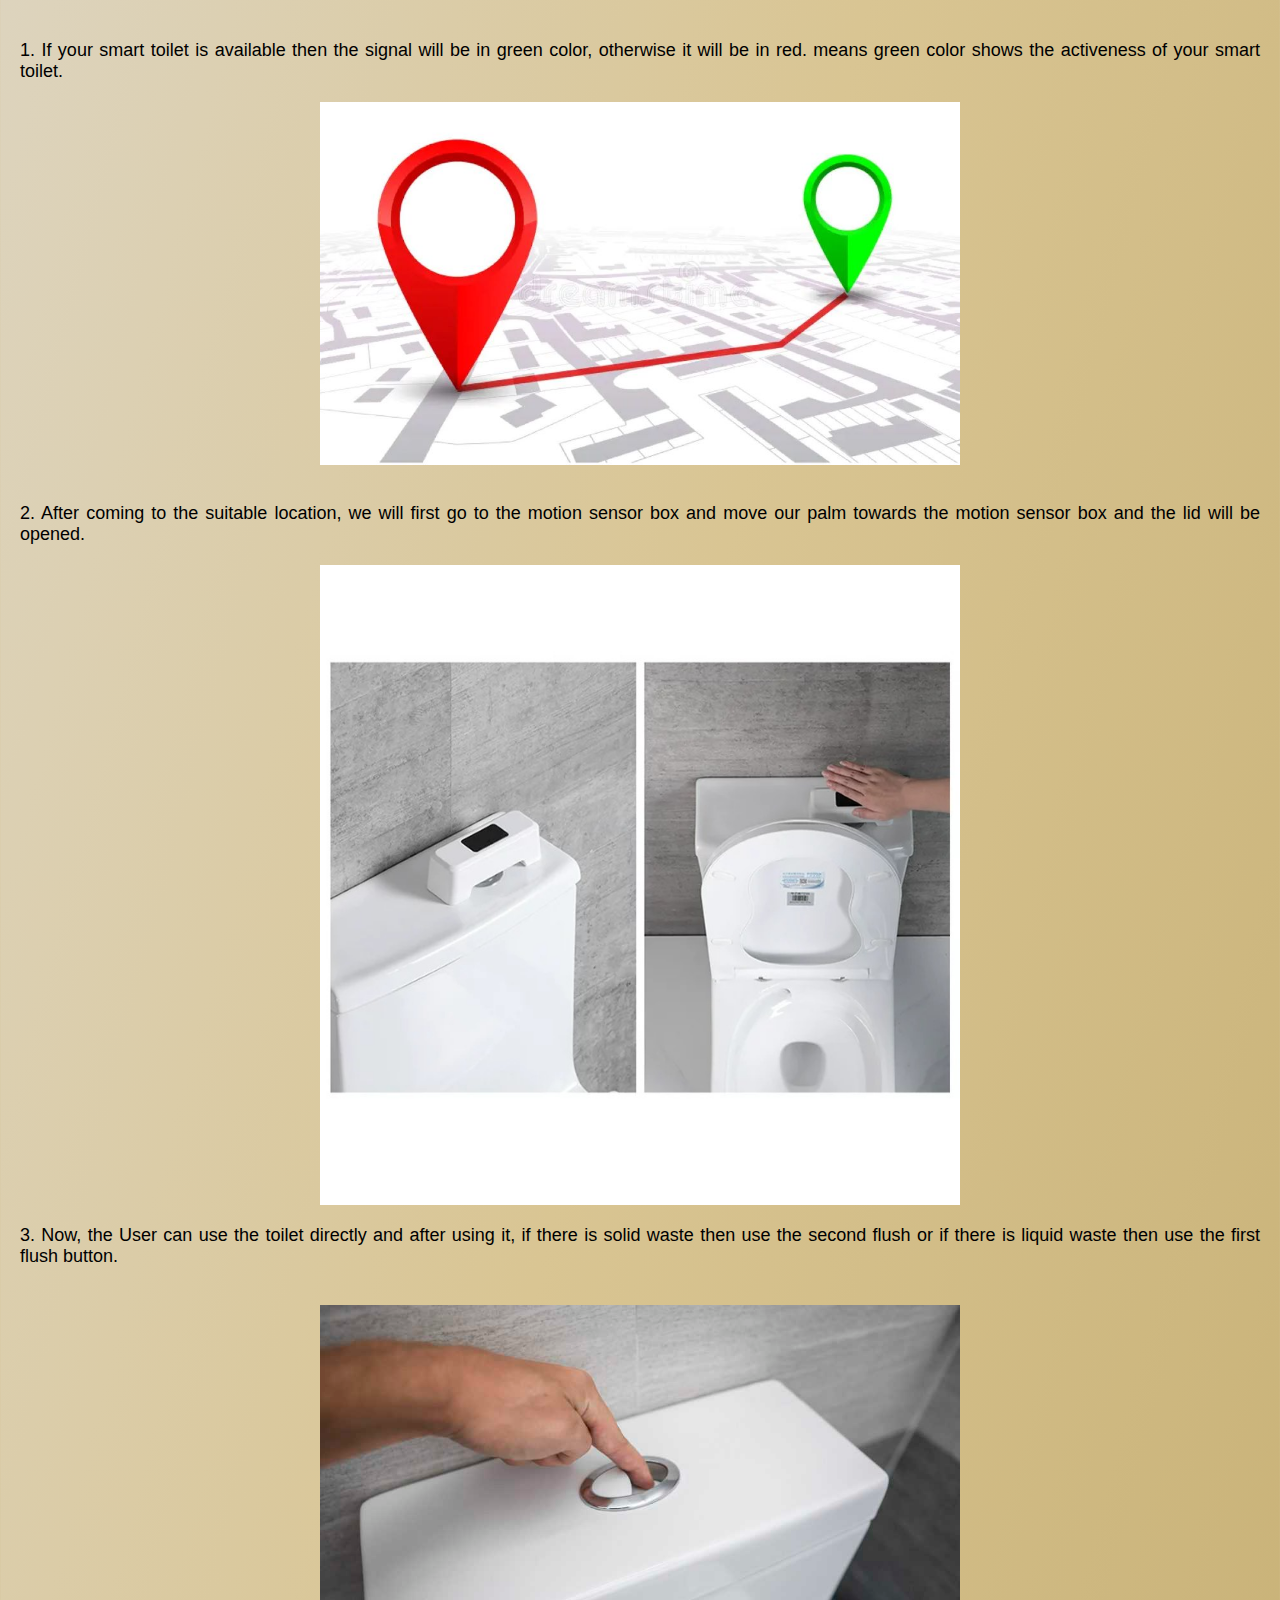
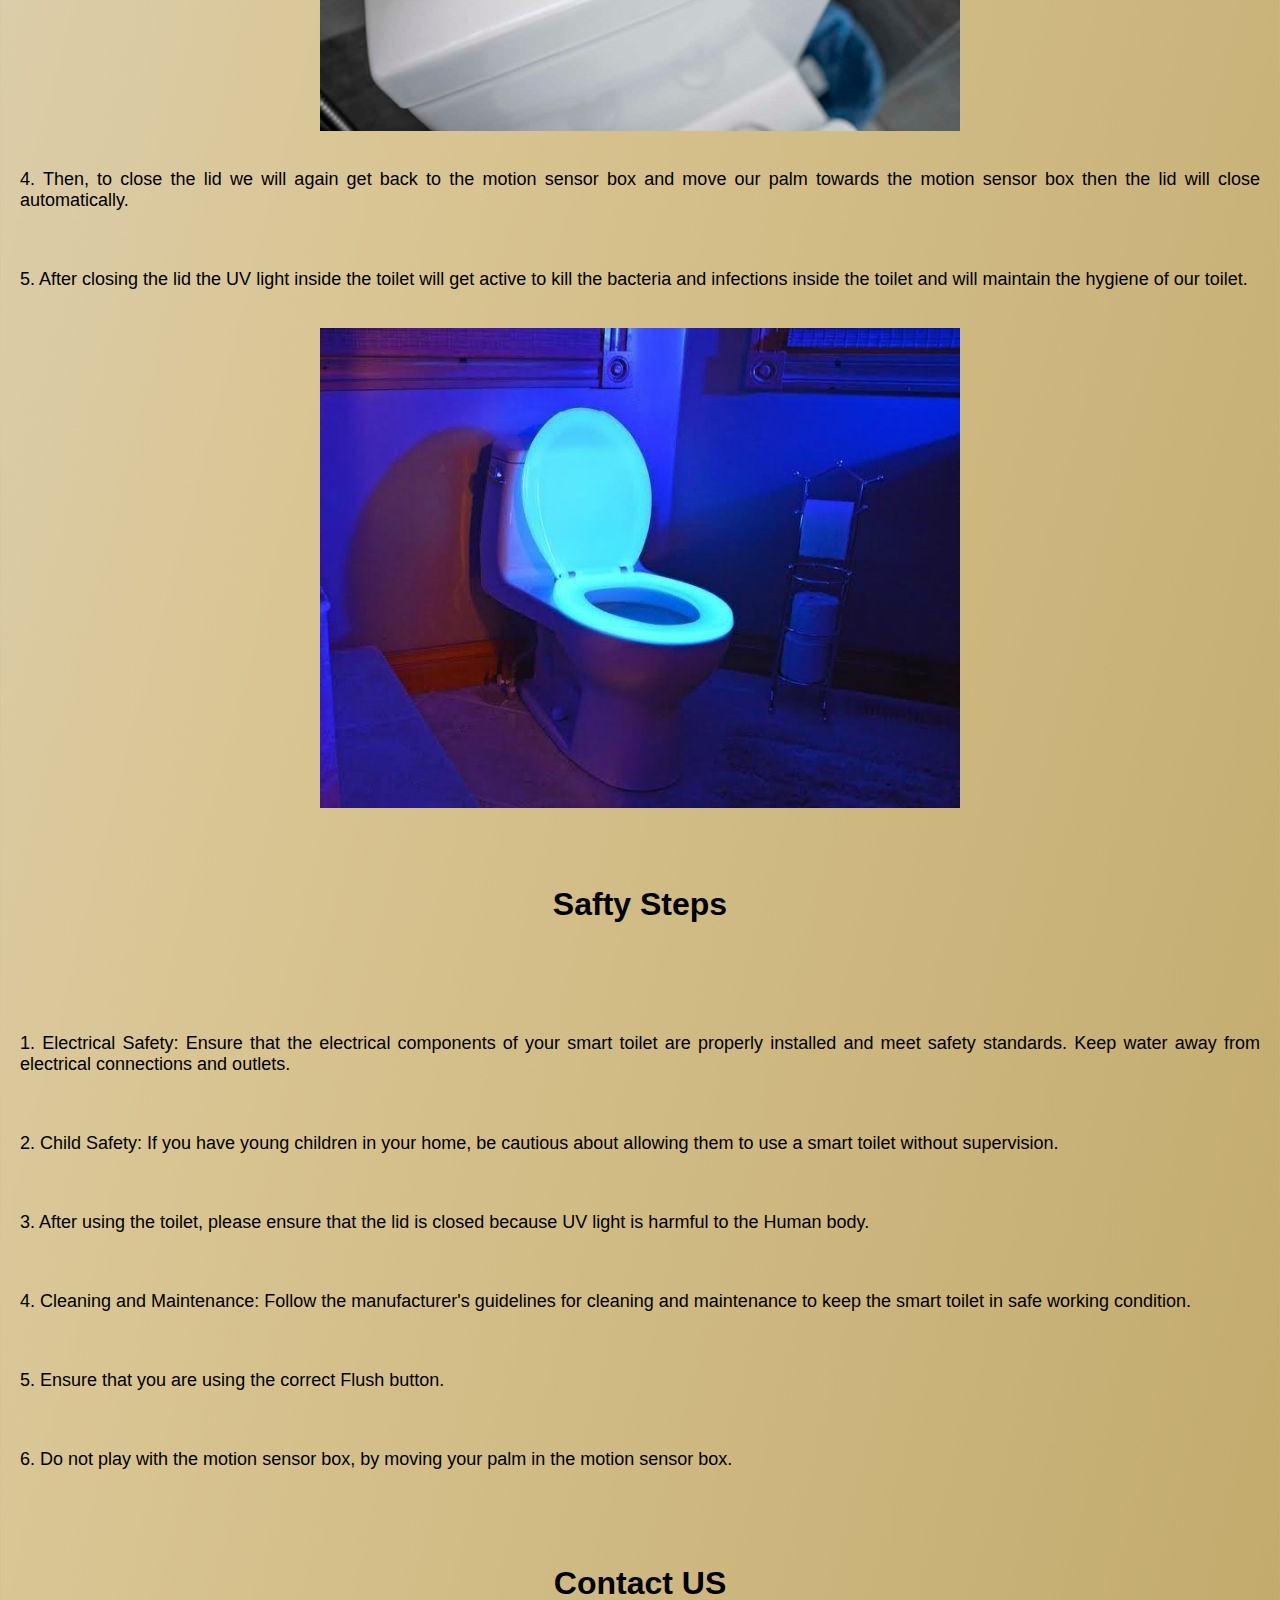
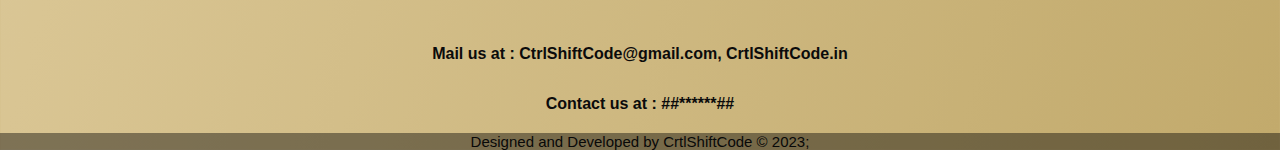
==== commit a06edda2: "Update index.html" ====
--- a/index.html
+++ b/index.html
@@ -8,7 +8,7 @@
  </head>
  <body>
     <header class="header">
-        <a href="index.html" class="logo"><img src="logo.jpg" alt="logo" height="100px"></a>
+        <a href="index.html" class="logo"><img src="logo.png" alt="logo" height="100px"></a>
     
         <nav class="navbar">
             <a href="#">Home</a>
--- a/smarty.css
+++ b/smarty.css
@@ -7,10 +7,10 @@
 
 body {
     min-height: 100vh;
-    /* background: url(../smart_toi/background.jpg) no-repeat; */
     background-size: cover;
     background-position: center;
     background-attachment: fixed;
+    background: linear-gradient(to bottom right, rgb(223, 219, 210), rgb(217, 197, 147), rgb(194, 170, 108));
 }
 
 .header {
@@ -32,6 +32,11 @@
     color: white;
     text-decoration: none;
     font-weight: 700;
+    box-shadow: 0 0 17px 10px rgba(239, 231, 231, 0.996);
+    border-radius: 20px;
+    padding: 8px;
+    margin: 7px;
+
 }
 
 
@@ -46,13 +51,13 @@
 }
 
 .navbar a::before {
-    content:'';
+    content: '';
     position: absolute;
     top: 100%;
     left: 0;
     width: 0px;
     height: 3px;
-    background:black;
+    background: black;
     transition: .4s;
 }
 
@@ -61,82 +66,79 @@
 
 }
 
-.welltext{
-    margin: 190px ;
-    margin-top: 230px;
-    margin-bottom: 120px;
-    padding-bottom:0px;
-    display: inherit;
+.welltext {
+    margin: 20px;
+    padding: 10px;
+    padding-top: 20px;
+    margin-top: 290px;
     text-align: center;
+    margin-bottom: 60px;
 
 }
-.location p{ 
+
+.location p {
     text-align: center;
-    position: relative;
-    padding: 60px;
-    margin: 250px;
+    padding: 40px;
+    margin: 80px;
     font-size: 24px;
     margin-top: 0;
     margin-bottom: 80px;
-    display:grid;
+    display: grid;
     box-shadow: 0 0 17px 10px rgba(1, 0, 0, 0.342);
     border-radius: 20px;
-    background:goldenrod;
-    
+    background: goldenrod;
+
 }
 
-.heading h1{
+.heading h1 {
     text-align: center;
-    color:black;
+    color: black;
     padding-top: 3%;
+    padding: 60px;
     margin-bottom: 30px;
     font-weight: 600;
-    position:relative;
-    margin: 30px;
-    display: block;
 }
 
-.heading p{
-    padding-left: 15px;
-    padding-right: 10px;
-    display: grid;
+.heading p {
+    padding: 20px;
     font-size: 18px;
-    text-align:justify;;
+    text-align: justify;
 }
-.images1{
+
+.images1 {
     display: grid;
     grid-template-columns: repeat(auto-fit, minmax(250px, 1fr));
-    grid-gap: 40px;
+    grid-gap: 20px;
     width: 100%;
-    padding: 20px;
+    padding: 10px;
     margin: 10px;
 }
-.images1 img{
-    width:320px;
-    height: 250px;
-    
+
+.images1 img {
+    width: 100%;
+    height: auto;
+
 }
 
 .guidebox h1 {
     text-align: center;
     color: black;
     padding-top: 3%;
+    padding: 60px;
     margin-bottom: 30px;
     font-weight: 600;
-    position: relative;
 }
 
 .guidebox p {
-    padding-left: 15px;
-    padding-right: 10px;
-    display: grid;
+    padding: 20px;
     font-size: 18px;
     text-align: justify;
+
 }
-.guidebox img{
+
+.guidebox img {
     display: block;
     position: relative;
-    /* padding: 20px; */
     margin-left: auto;
     margin-right: auto;
     width: 50%;
@@ -147,30 +149,28 @@
 .saftybox h1 {
     text-align: center;
     color: black;
-    padding-top: 5%;
+    padding-top: 3%;
+    padding: 60px;
     margin-bottom: 30px;
     font-weight: 600;
-    position: relative;
 }
 
-.saftybox p{
-    padding-left: 15px;
-    padding-right: 10px;
-    display: grid;
+.saftybox p {
+    padding: 20px;
     font-size: 18px;
     text-align: justify;
+
 }
 
 .contactus h1 {
     text-align: center;
-    color: blac;
-    padding-top: 10%;
+    color: black;
+    padding-top: 3%;
     margin-bottom: 30px;
     font-weight: 600;
-    position: relative;
 }
+
 .contactus p {
-    /* font-size: 20px; */
     text-align: center;
     color: rgb(11, 11, 11);
     padding-top: 1%;
@@ -190,4 +190,4 @@
     color: rgb(8, 8, 8);
     font-weight: 500;
     position: relative;
-}
+}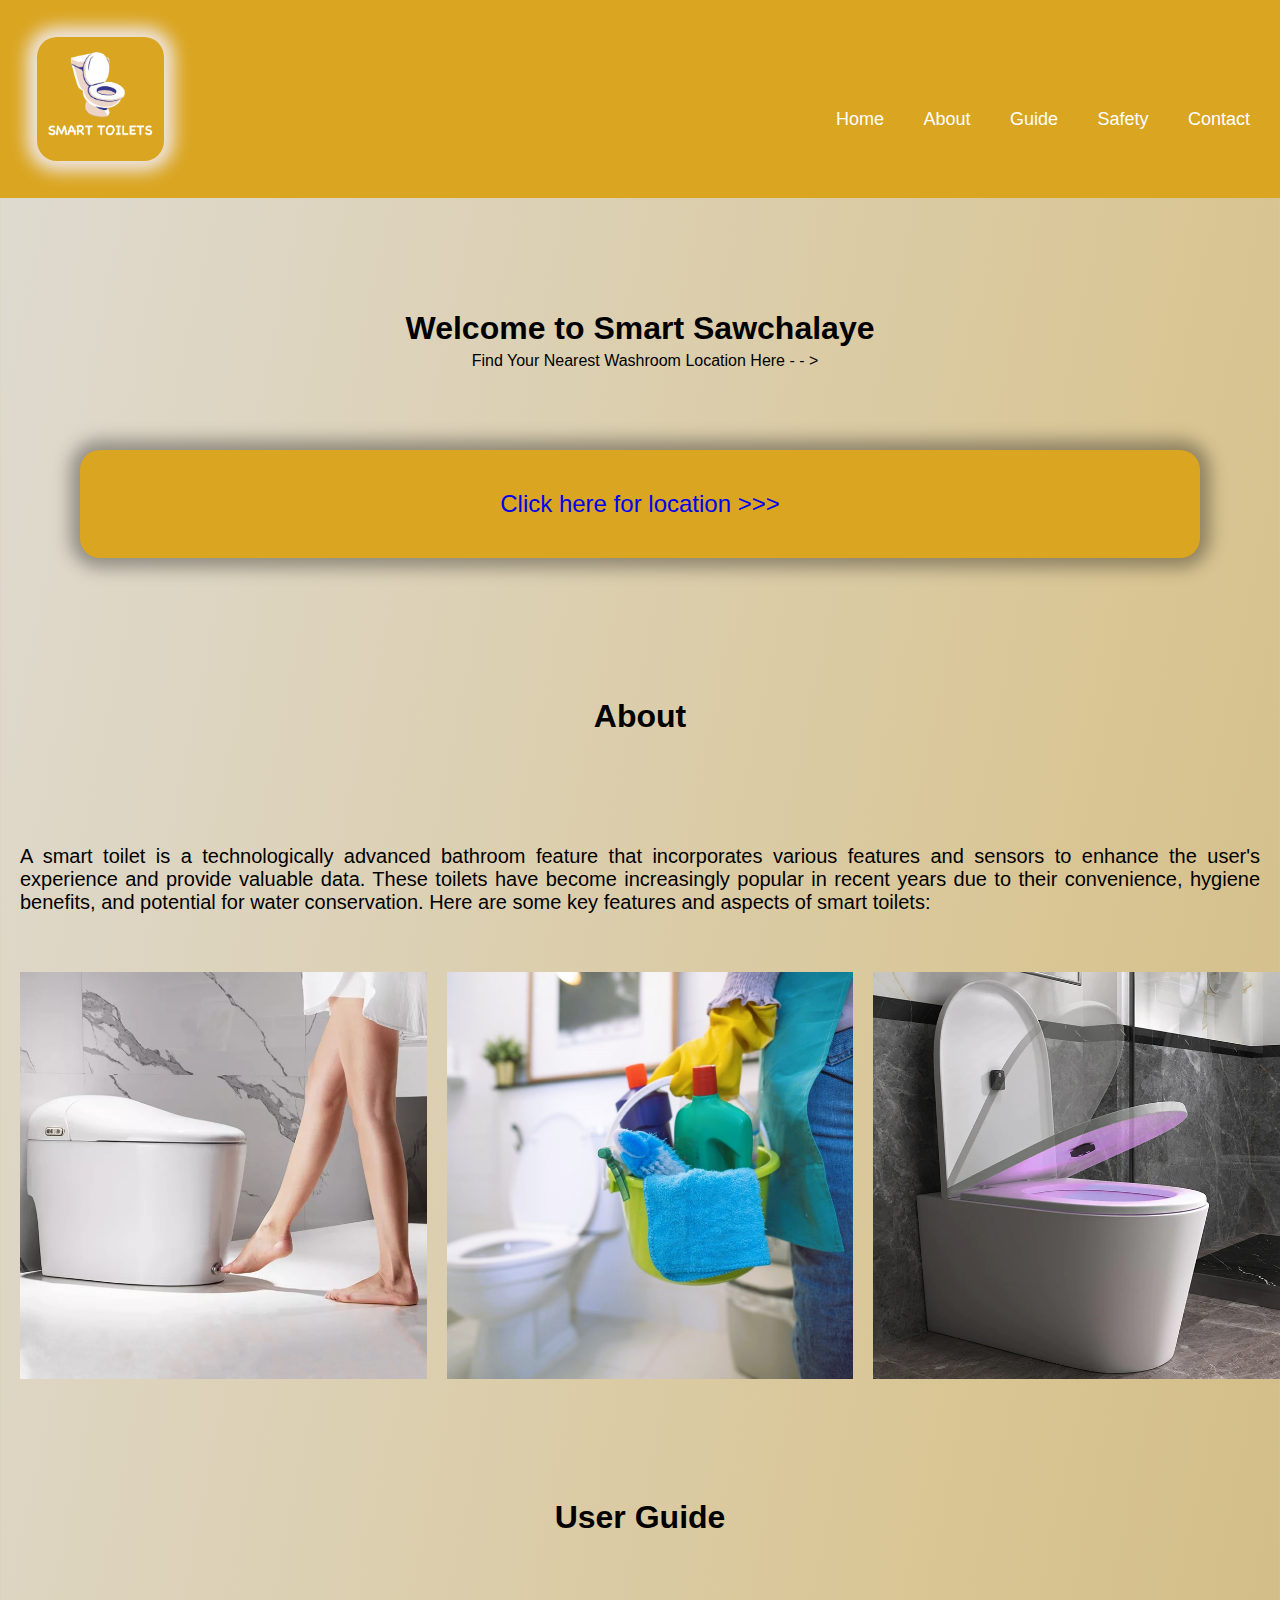
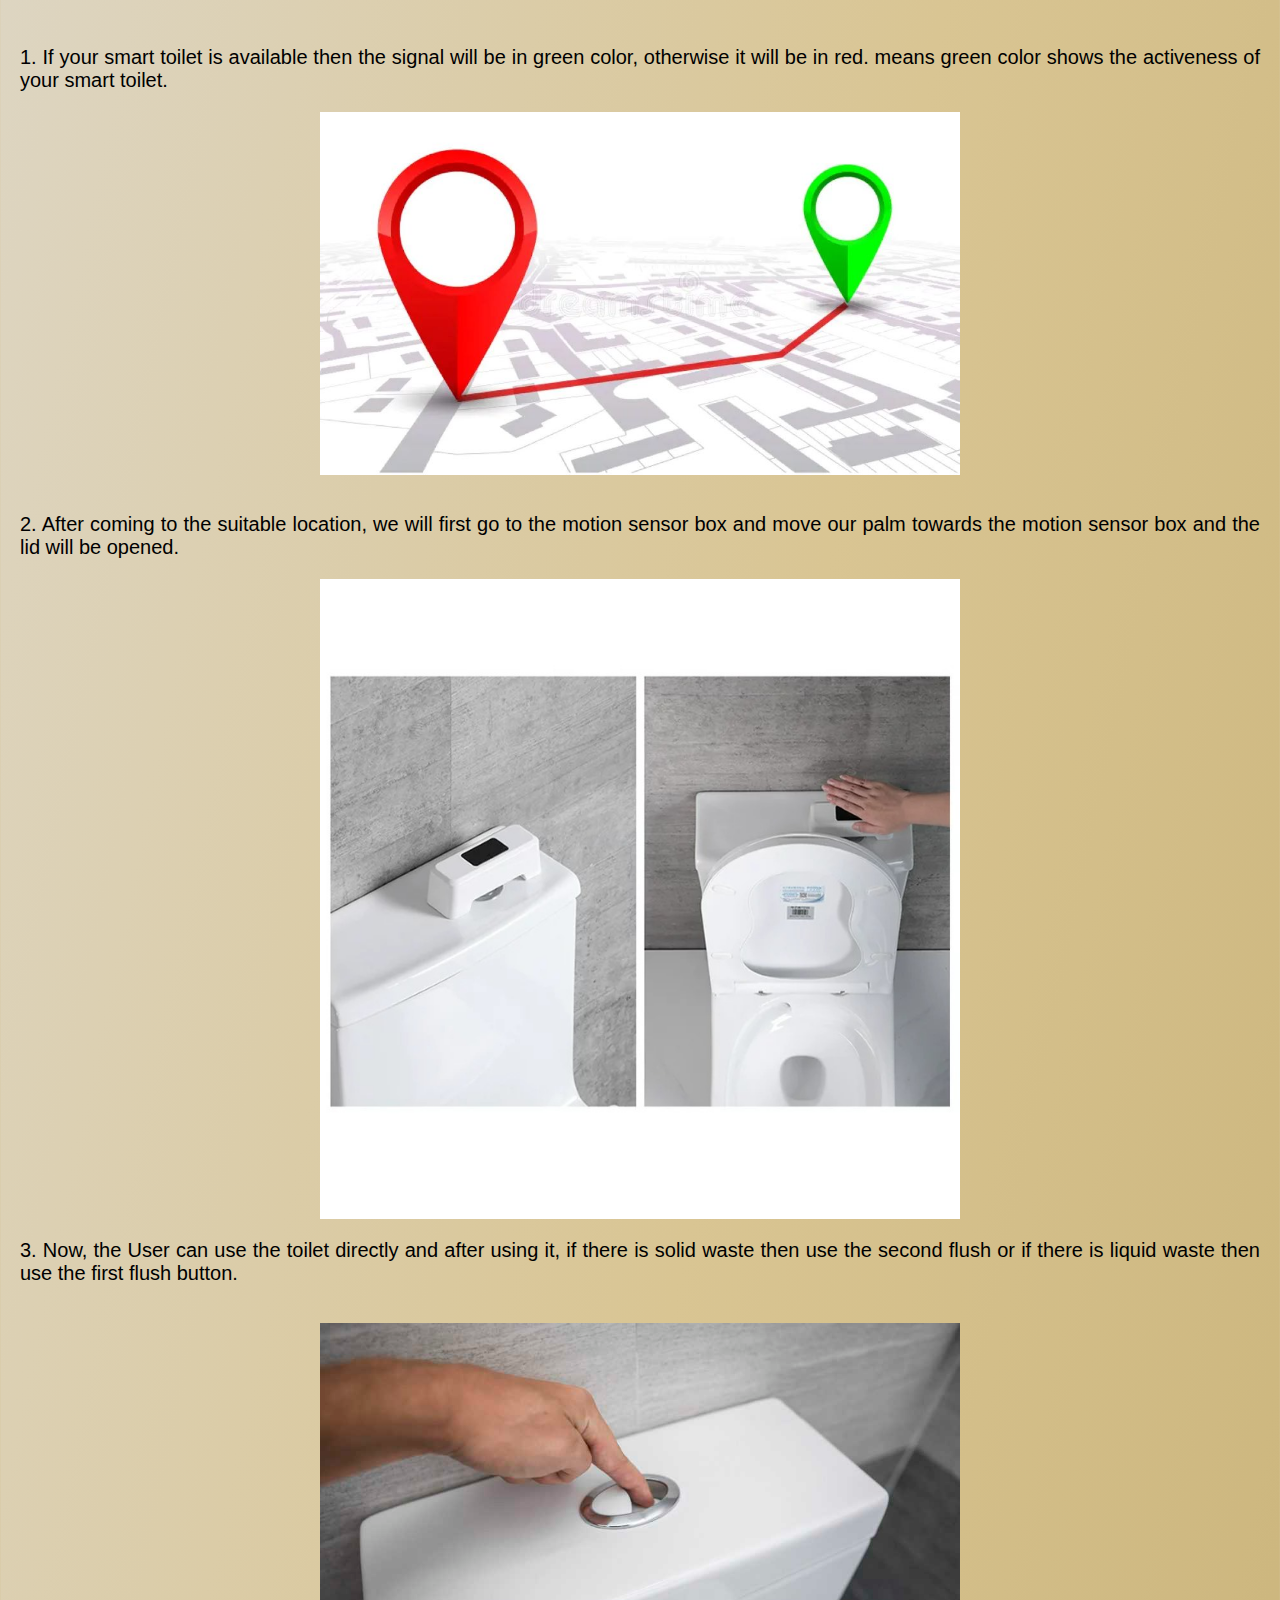
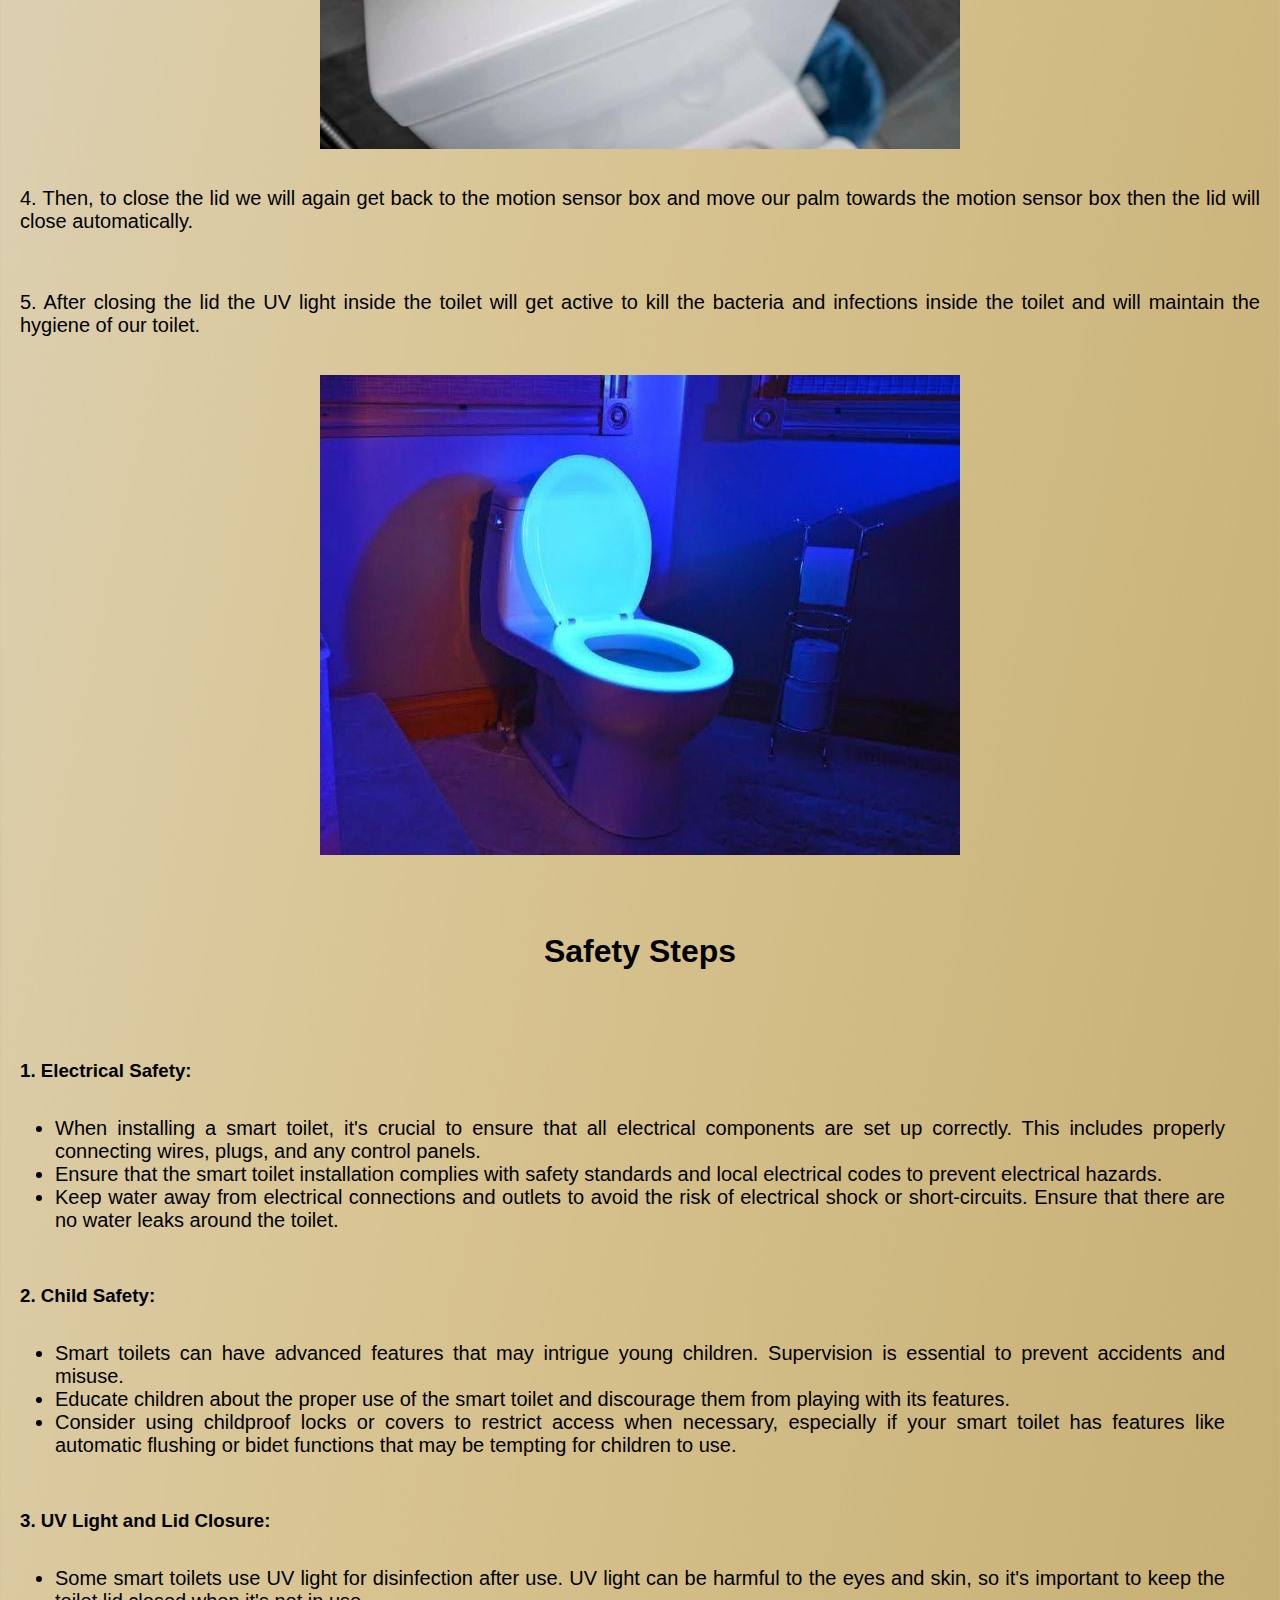
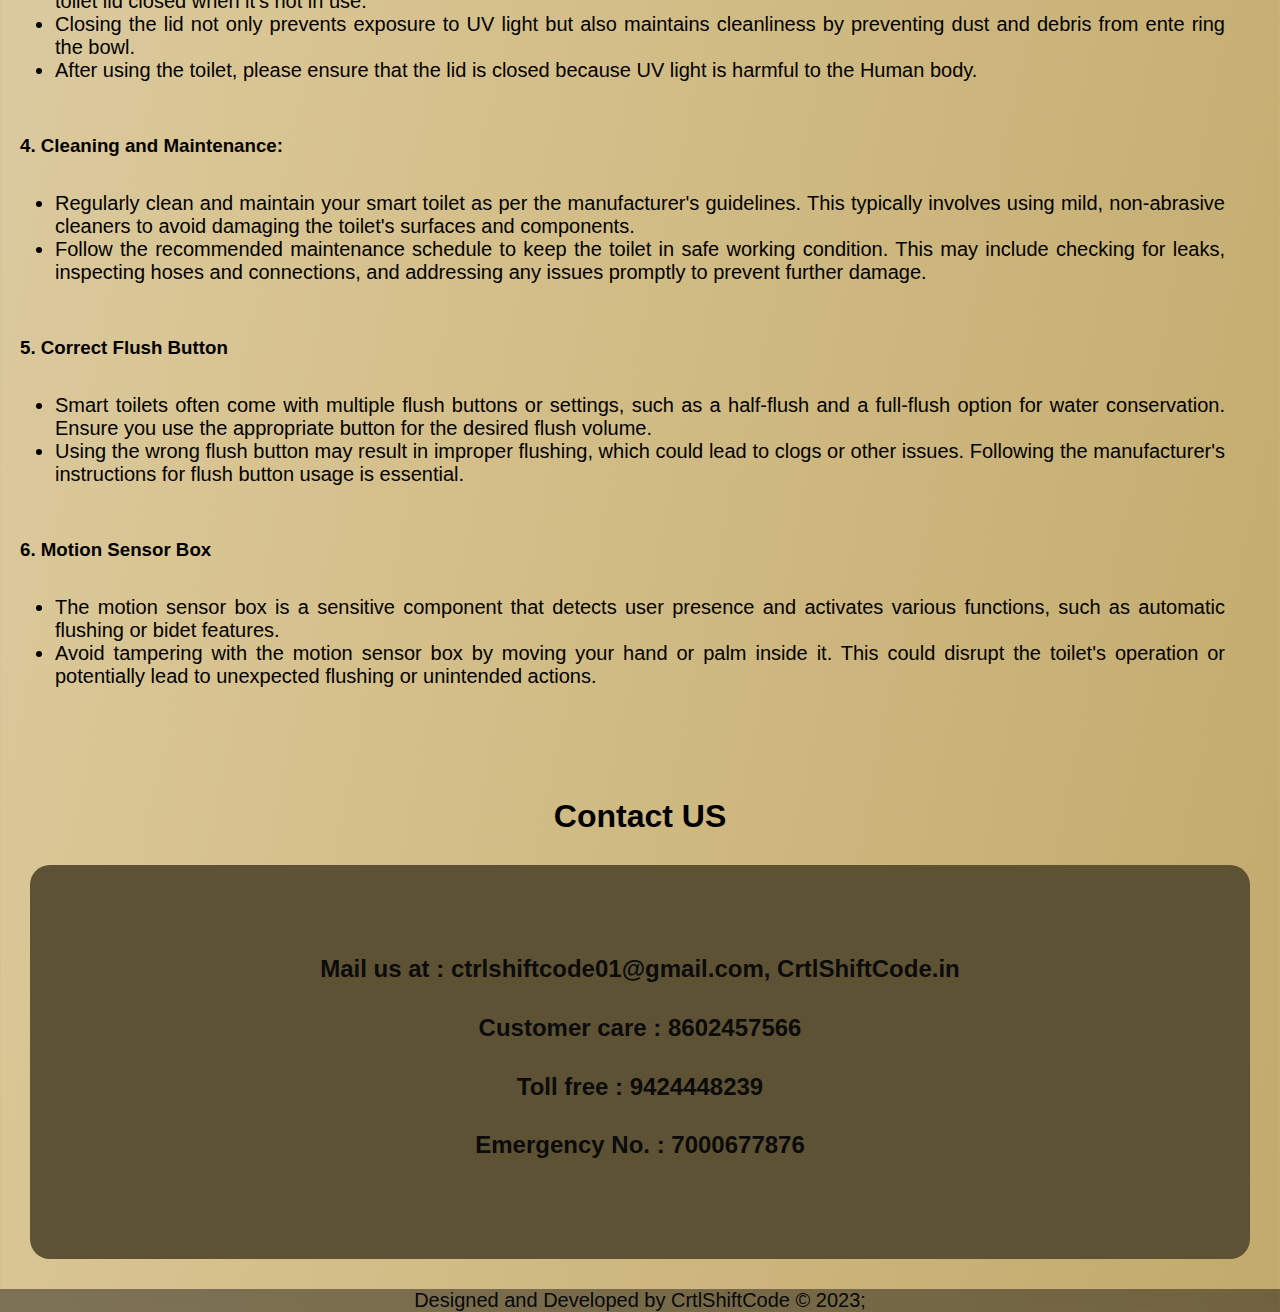
==== commit 6160301d: "css change and add safety measures" ====
--- a/index.html
+++ b/index.html
@@ -14,7 +14,7 @@
             <a href="#">Home</a>
             <a href="#About">About</a>
             <a href="#Guide">Guide</a>
-            <a href="#Safty">Safty</a>
+            <a href="#Safty">Safety</a>
             <a href="#Contact">Contact</a>
         </nav>
     </header>
@@ -25,7 +25,7 @@
             <p style="padding: 5px 0px 10px 10px; ">Find Your Nearest Washroom Location Here - - ></p>
         </div>
         <div  class="location">
-            <a href="map.html" style="text-decoration: none;" ><p>Click me for location >>></p></a>
+            <a href="map.html" style="text-decoration: none;" ><p>Click here for location >>></p></a>
         </div> 
     </div>
     
@@ -71,43 +71,75 @@
     
     </div>
     <div class="saftybox" id="Safty">
-        <h1>Safty Steps</h1>
-        <p>
-            1. Electrical Safety: Ensure that the electrical components of your smart toilet are properly installed and meet safety
-            standards. Keep water away from electrical connections and outlets.
-        </p><br>
-        
-        <p>
-            2. Child Safety: If you have young children in your home, be cautious about allowing them to use a smart toilet without
-            supervision.
-        </p><br>
-        
-        <p>
-            3. After using the toilet, please ensure that the lid is closed because UV light is harmful to the Human body.
-        </p><br>
-        
-        <p>
-            4. Cleaning and Maintenance: Follow the manufacturer's guidelines for cleaning and maintenance to keep the smart toilet
-            in safe working condition.
-        </p><br>
-        
-        <p>
-            5. Ensure that you are using the correct Flush button.
-        </p>
-        <br>
-        <p>
-            6. Do not play with the motion sensor box, by moving your palm in the motion sensor box.
-        </p>
+        <h1>Safety Steps</h1>
+        <section>
+            <h3>1. Electrical Safety:</h3> 
+            <ul>
+                <li>When installing a smart toilet, it's crucial to ensure that all electrical components are set up correctly. This
+                includes properly connecting wires, plugs, and any control panels.</li>
+                <li>Ensure that the smart toilet installation complies with safety standards and local electrical codes to prevent
+                electrical hazards.</li>
+                <li>Keep water away from electrical connections and outlets to avoid the risk of electrical shock or short-circuits. Ensure
+                that there are no water leaks around the toilet.</li>
+            </ul>
+            <br>
+            <h3>2. Child Safety:</h3>   
+            <ul>
+                <li>Smart toilets can have advanced features that may intrigue young children. Supervision is essential to prevent accidents
+                and misuse.</li>
+                <li>Educate children about the proper use of the smart toilet and discourage them from playing with its features.</li>
+                <li>Consider using childproof locks or covers to restrict access when necessary, especially if your smart toilet has
+                features like automatic flushing or bidet functions that may be tempting for children to use.</li>   
+            </ul>      
+            <br>
+            <h3>3. UV Light and Lid Closure:</h3>
+            <ul>
+                <li>Some smart toilets use UV light for disinfection after use. UV light can be harmful to the eyes and skin, so it's
+                important to keep the toilet lid closed when it's not in use.</li>
+                <li>Closing the lid not only prevents exposure to UV light but also maintains cleanliness by preventing dust and debris from
+                ente ring the bowl.</li>
+                <li>After using the toilet, please ensure that the lid is closed because UV light is harmful to the Human body.</li>
+            </ul> 
+            <br>
+            <h3>4. Cleaning and Maintenance:</h3>
+            <ul>
+                <li>Regularly clean and maintain your smart toilet as per the manufacturer's guidelines. This typically involves using mild,
+                non-abrasive cleaners to avoid damaging the toilet's surfaces and components.</li>
+                <li>Follow the recommended maintenance schedule to keep the toilet in safe working condition. This may include checking for
+                leaks, inspecting hoses and connections, and addressing any issues promptly to prevent further damage.</li>
+            </ul>
+            <br>
+            <h3>5. Correct Flush Button</h3>
+            <ul>
+                <li>Smart toilets often come with multiple flush buttons or settings, such as a half-flush and a full-flush option for water
+                conservation. Ensure you use the appropriate button for the desired flush volume.</li>
+                <li>Using the wrong flush button may result in improper flushing, which could lead to clogs or other issues. Following the
+                manufacturer's instructions for flush button usage is essential.</li>
+            </ul>
+            <br>
+            <h3>6. Motion Sensor Box</h3>
+            <ul>
+                <li>The motion sensor box is a sensitive component that detects user presence and activates various functions, such as
+                automatic flushing or bidet features.</li>
+                <li>Avoid tampering with the motion sensor box by moving your hand or palm inside it. This could disrupt the toilet's
+                operation or potentially lead to unexpected flushing or unintended actions.</li>
+            </ul>
+        </section>
 
     </div>
     <br>
     <br>
-    <div class="contactus" id="Contact">
-        <h1>Contact US</h1>
-        <p>Mail us at : CtrlShiftCode@gmail.com, CrtlShiftCode.in</p>
-    
-        <p>Contact us at : ##******##</p>
-    
+    <div>
+        <div class="contactus" id="Contact">
+            <h1>Contact US</h1>
+            <section>
+                <p>Mail us at : ctrlshiftcode01@gmail.com, CrtlShiftCode.in</p>
+                <p>Customer care : 8602457566</p>
+                <p>Toll free : 9424448239</p>
+                <p>Emergency No. : 7000677876</p>
+            </section>
+        
+        </div>
     </div>
     <div class="footer">Designed and Developed by CrtlShiftCode &copy 2023;</div>
      
--- a/smarty.css
+++ b/smarty.css
@@ -39,7 +39,6 @@
 
 }
 
-
 .navbar a {
     position: relative;
     font-size: 18px;
@@ -51,13 +50,13 @@
 }
 
 .navbar a::before {
-    content: '';
+    content:'';
     position: absolute;
     top: 100%;
     left: 0;
     width: 0px;
     height: 3px;
-    background: black;
+    background:black;
     transition: .4s;
 }
 
@@ -66,8 +65,8 @@
 
 }
 
-.welltext {
-    margin: 20px;
+.welltext{
+    margin: 20px ;
     padding: 10px;
     padding-top: 20px;
     margin-top: 290px;
@@ -76,36 +75,36 @@
 
 }
 
-.location p {
+.location p{ 
     text-align: center;
     padding: 40px;
     margin: 80px;
     font-size: 24px;
     margin-top: 0;
     margin-bottom: 80px;
-    display: grid;
+    display:grid;
     box-shadow: 0 0 17px 10px rgba(1, 0, 0, 0.342);
     border-radius: 20px;
-    background: goldenrod;
-
-}
-
-.heading h1 {
-    text-align: center;
-    color: black;
+    background:goldenrod;
+    
+}
+
+.heading h1{
+    text-align: center;
+    color:black;
     padding-top: 3%;
     padding: 60px;
     margin-bottom: 30px;
-    font-weight: 600;
-}
-
-.heading p {
+    font-weight: 600; 
+}
+
+.heading p{
     padding: 20px;
-    font-size: 18px;
-    text-align: justify;
-}
-
-.images1 {
+    font-size: 20px;
+    text-align:justify;
+}
+
+.images1{
     display: grid;
     grid-template-columns: repeat(auto-fit, minmax(250px, 1fr));
     grid-gap: 20px;
@@ -114,10 +113,10 @@
     margin: 10px;
 }
 
-.images1 img {
-    width: 100%;
+.images1 img{
+    width:100%;
     height: auto;
-
+    
 }
 
 .guidebox h1 {
@@ -126,17 +125,17 @@
     padding-top: 3%;
     padding: 60px;
     margin-bottom: 30px;
-    font-weight: 600;
+    font-weight: 600; 
 }
 
 .guidebox p {
     padding: 20px;
-    font-size: 18px;
+    font-size: 20px;
     text-align: justify;
 
 }
 
-.guidebox img {
+.guidebox img{
     display: block;
     position: relative;
     margin-left: auto;
@@ -152,13 +151,17 @@
     padding-top: 3%;
     padding: 60px;
     margin-bottom: 30px;
-    font-weight: 600;
-}
-
-.saftybox p {
-    padding: 20px;
-    font-size: 18px;
+    font-weight: 600; 
+}
+
+.saftybox ul{
+    padding: 10px;
+    font-size: 20px;
     text-align: justify;
+    margin:25px;
+}
+.saftybox section{
+    margin: 20px;
 
 }
 
@@ -167,16 +170,27 @@
     color: black;
     padding-top: 3%;
     margin-bottom: 30px;
-    font-weight: 600;
-}
-
-.contactus p {
+    font-weight: 600; 
+}
+
+.contactus p { 
     text-align: center;
     color: rgb(11, 11, 11);
     padding-top: 1%;
     margin-bottom: 20px;
     font-weight: 600;
     position: relative;
+    
+    
+}
+.contactus section{
+    padding: 80px;
+    font-size: 24px;
+    margin: 30px;
+    box-decoration-break:10px rgba(1, 0, 0, 0.852);
+    border-radius: 20px;
+    background:rgb(94, 82, 53);
+    
 }
 
 .footer {
@@ -185,9 +199,13 @@
     background-size: cover;
     width: 100%;
     height: auto;
-    font-size: 15px;
+    font-size: 20px;
     text-align: center;
     color: rgb(8, 8, 8);
     font-weight: 500;
     position: relative;
-}+}
+
+
+
+ 
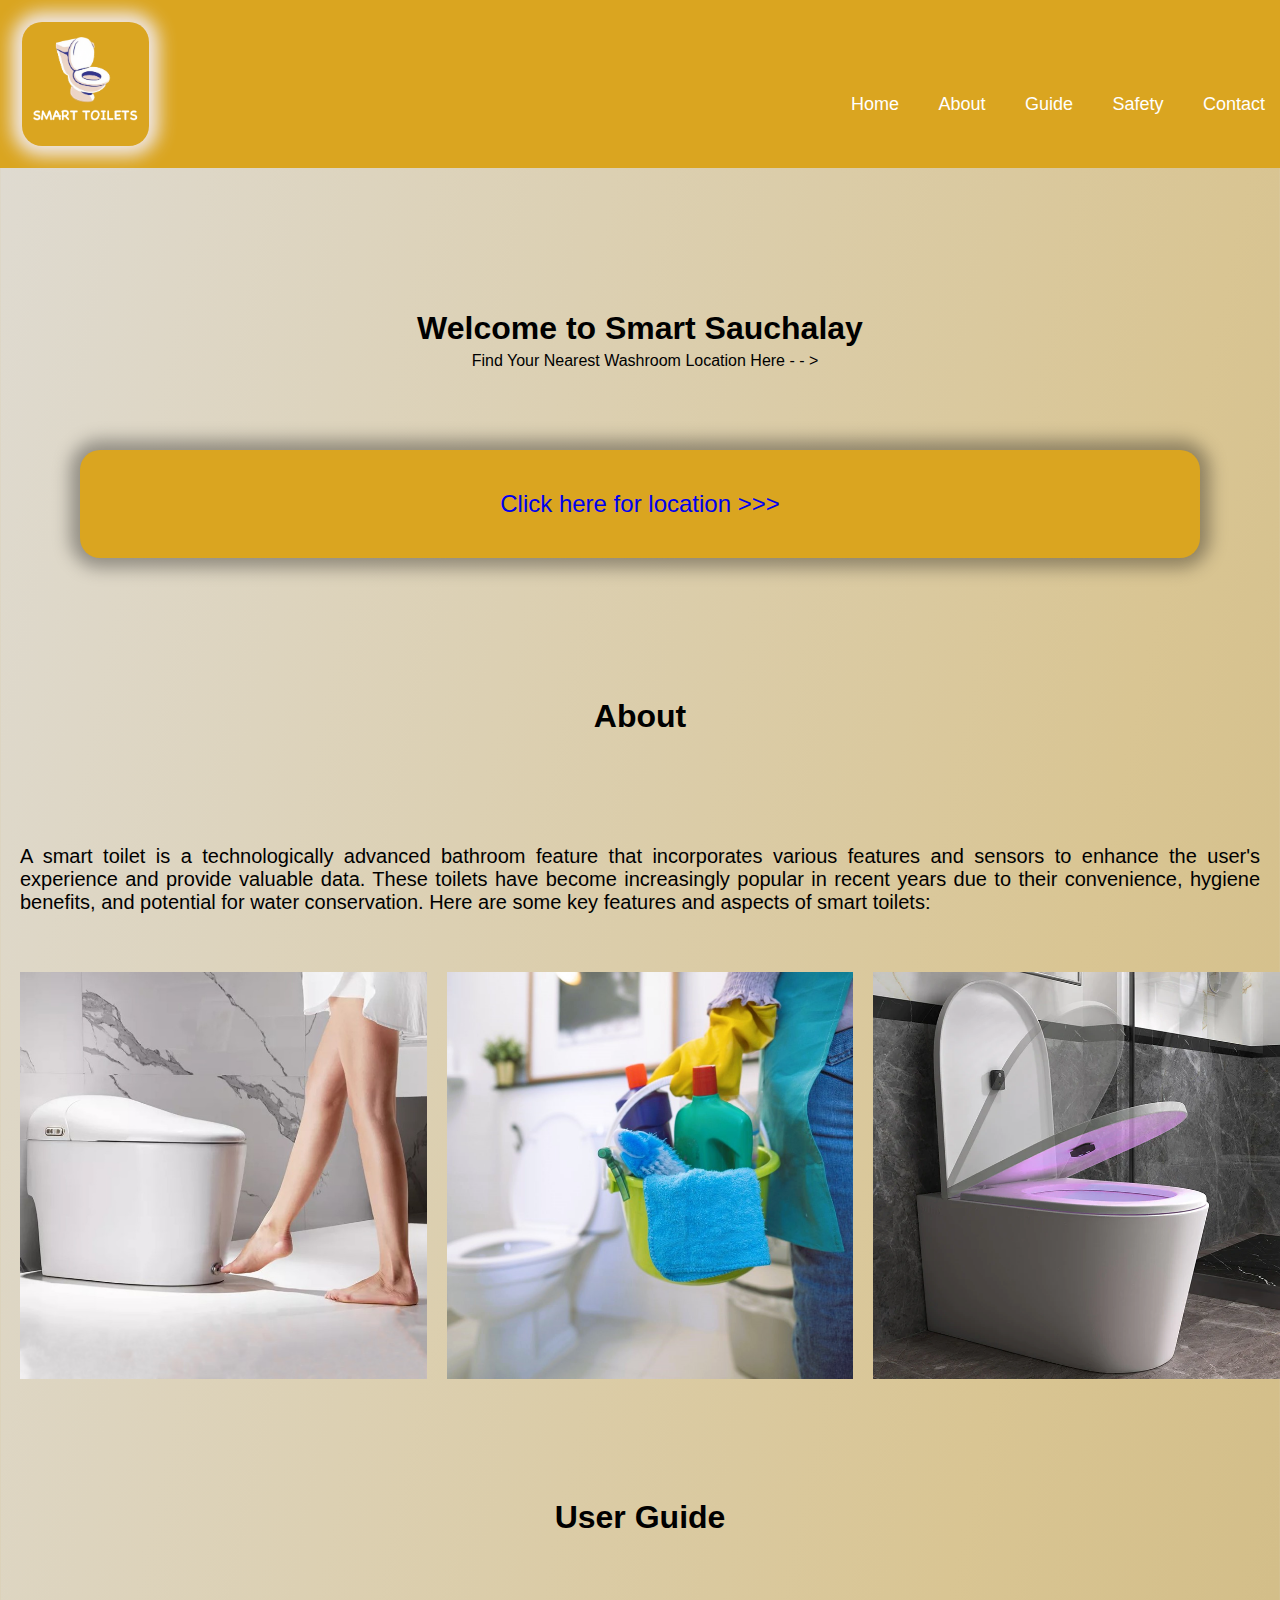
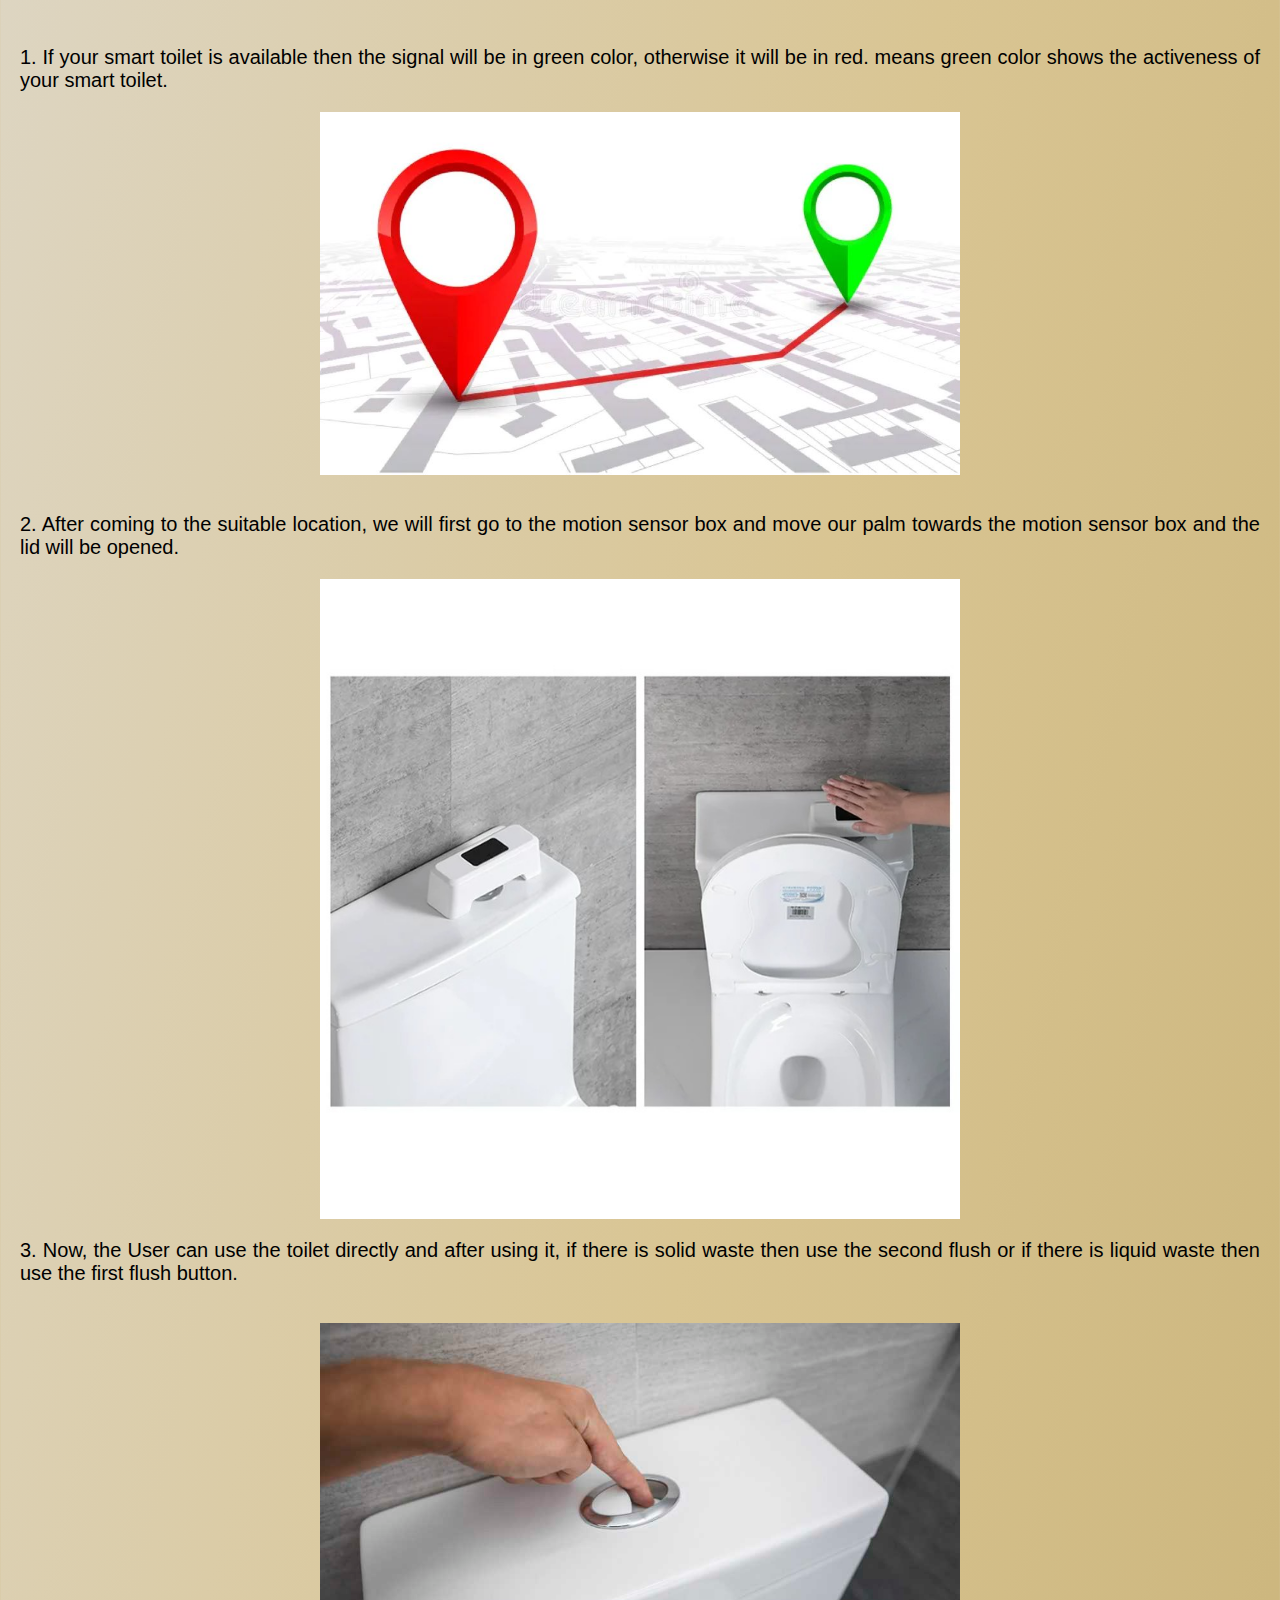
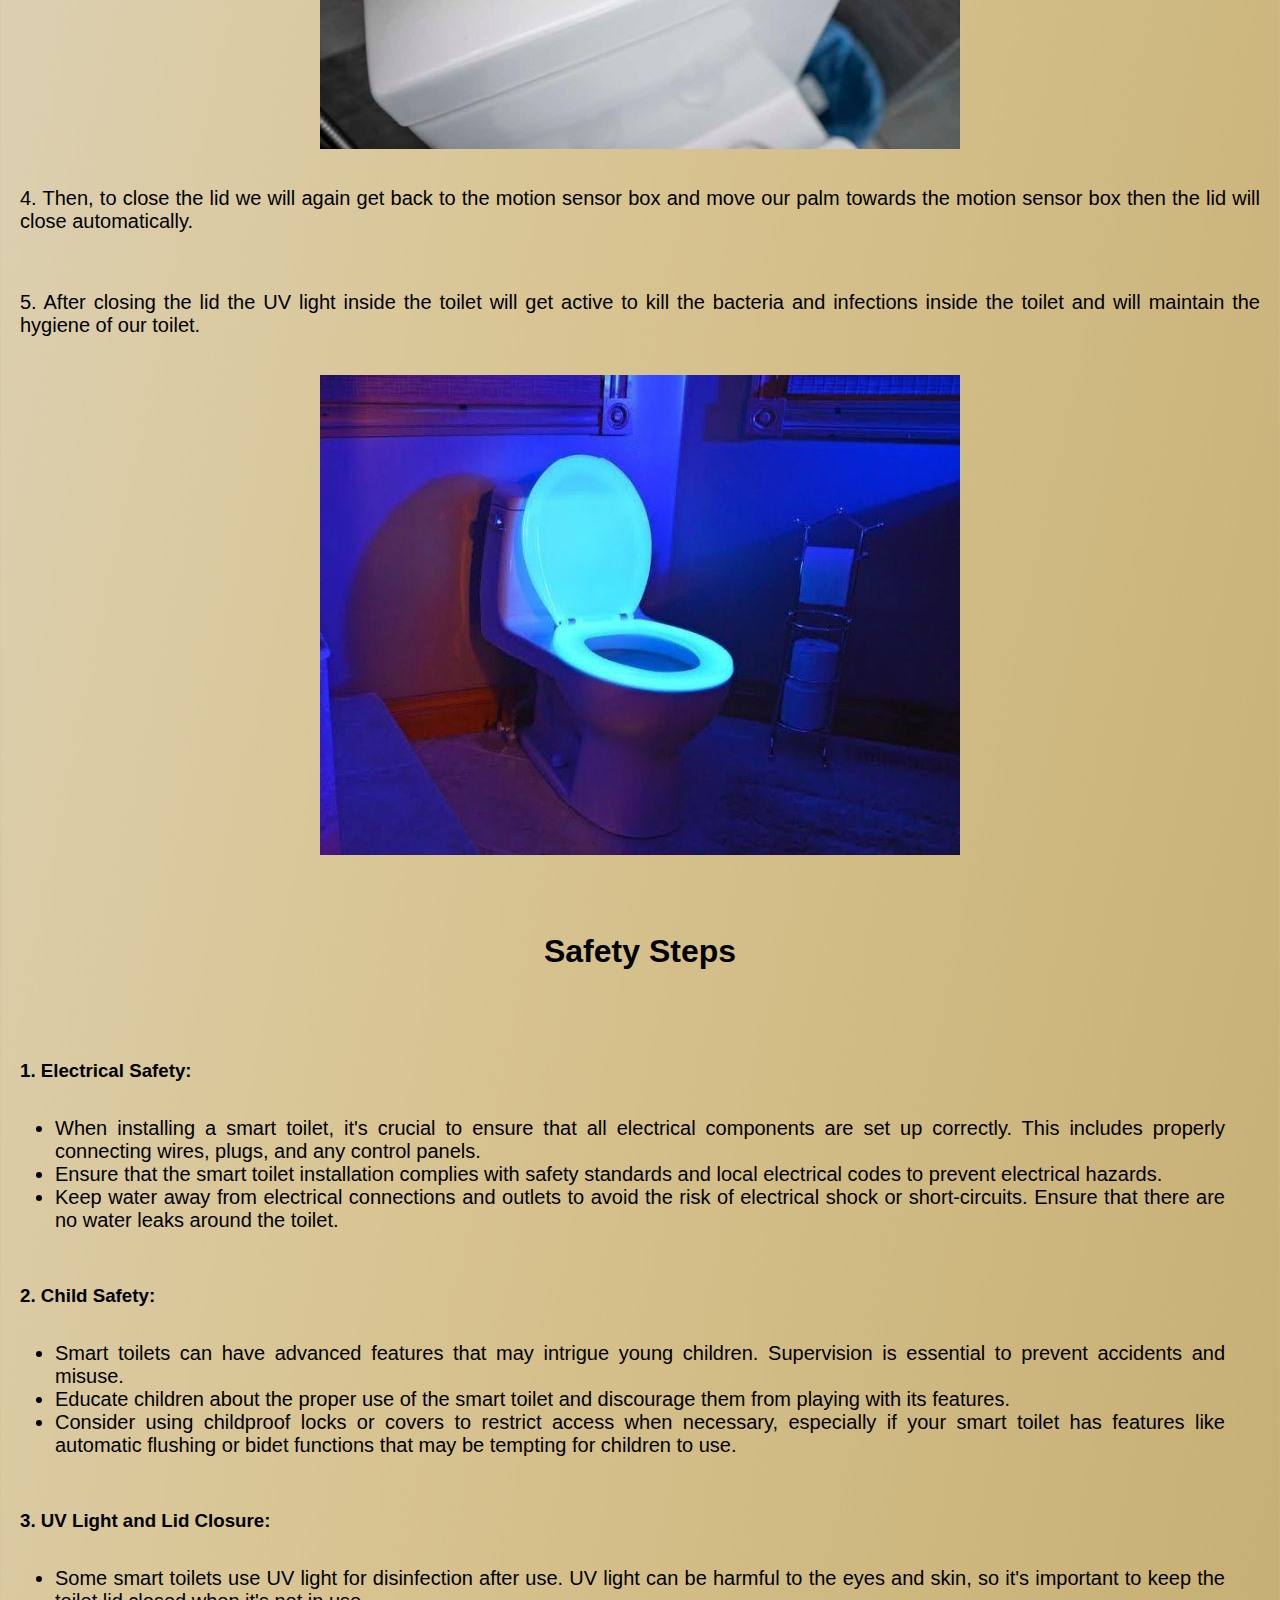
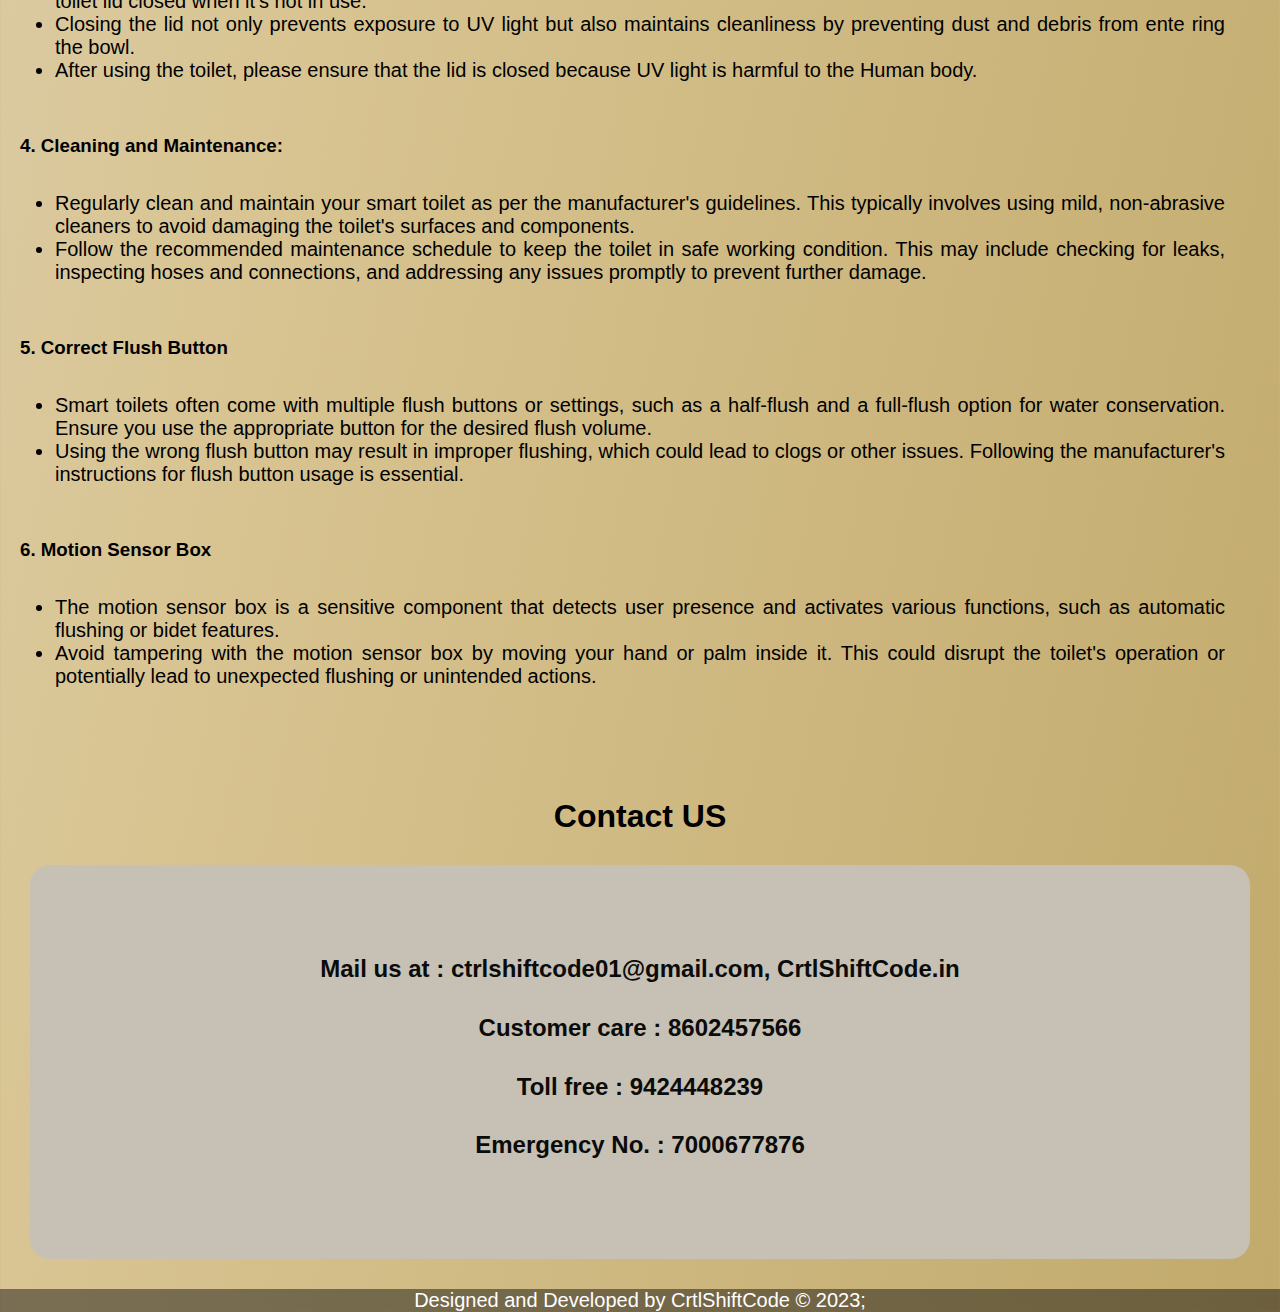
==== commit 0fb2b08e: "Update index.html" ====
--- a/index.html
+++ b/index.html
@@ -21,7 +21,7 @@
 
     <div class="wellpage">
         <div class="welltext">
-            <h1>Welcome to Smart Sawchalaye</h1>
+            <h1>Welcome to Smart Sauchalay</h1>
             <p style="padding: 5px 0px 10px 10px; ">Find Your Nearest Washroom Location Here - - ></p>
         </div>
         <div  class="location">
--- a/smarty.css
+++ b/smarty.css
@@ -18,7 +18,7 @@
     top: 0;
     left: 0;
     width: 100%;
-    padding: 30px;
+    padding: 15px;
     background: transparent;
     display: flex;
     justify-content: space-between;
@@ -189,23 +189,103 @@
     margin: 30px;
     box-decoration-break:10px rgba(1, 0, 0, 0.852);
     border-radius: 20px;
-    background:rgb(94, 82, 53);
+    background:rgb(198, 193, 180);
     
 }
 
 .footer {
-    background: rgba(0, 0, 0, 0.418);
+    background: rgba(7, 7, 7, 0.456);
     background-attachment: fixed;
     background-size: cover;
     width: 100%;
     height: auto;
     font-size: 20px;
     text-align: center;
-    color: rgb(8, 8, 8);
+    color: rgb(255, 254, 254);
     font-weight: 500;
     position: relative;
 }
 
+@media screen and (max-width: 375px) {
+    .header {
+        padding: 15px;
+        /* Reduce padding for smaller screens */
+    }
+
+    .logo {
+        font-size: 20px;
+    }
+
+    .navbar {
+        flex-direction: column;
+        align-items: center;
+        text-align: center;
+    }
+
+    .navbar a {
+        font-size: 16px;
+        margin: 10px;
+        margin-left: 30px;
+        margin-top: 0px;
+        display: grid;
+    }
+
+    .welltext {
+        margin-top: 200px;
+        /* Adjust the margin for smaller screens */
+        padding: 20px;
+        /* Add padding for better spacing */
+    }
+
+    .location p {
+        padding: 20px; /* Add padding for better spacing */
+    }
+
+    .heading h1 {
+        font-size: 24px; /* Increase the font size for better readability on small screens */
+        padding: 20px; /* Add padding for better spacing */
+    }
+
+    .images1 img {
+        width: 94%;
+        height: auto;
+    }
+
+    .guidebox h1,
+    .saftybox h1 {
+        font-size: 24px; /* Increase the font size for better readability on small screens */
+        padding: 20px; /* Add padding for better spacing */
+    }
+
+    .guidebox img {
+        width: 80%; /* Adjust image width for better display on small screens */
+    }
+
+    .saftybox ul {
+        font-size: 16px; /* Adjust the font size for better readability on small screens */
+        margin: 15px; /* Adjust margin for better spacing */
+    }
+
+    .contactus h1 {
+        font-size: 24px; /* Increase the font size for better readability on small screens */
+        padding: 20px; /* Add padding for better spacing */
+    }
+
+    .contactus p {
+        font-size: 16px; /* Adjust the font size for better readability on small screens */
+        margin-bottom: 10px; /* Adjust margin for better spacing */
+    }
+
+    .contactus section {
+        padding: 20px; /* Adjust the padding for better spacing on small screens */
+    }
+
+    .footer {
+        font-size: 16px; /* Adjust the font size for better readability on small screens */
+    }
+
+}
+
 
 
  
